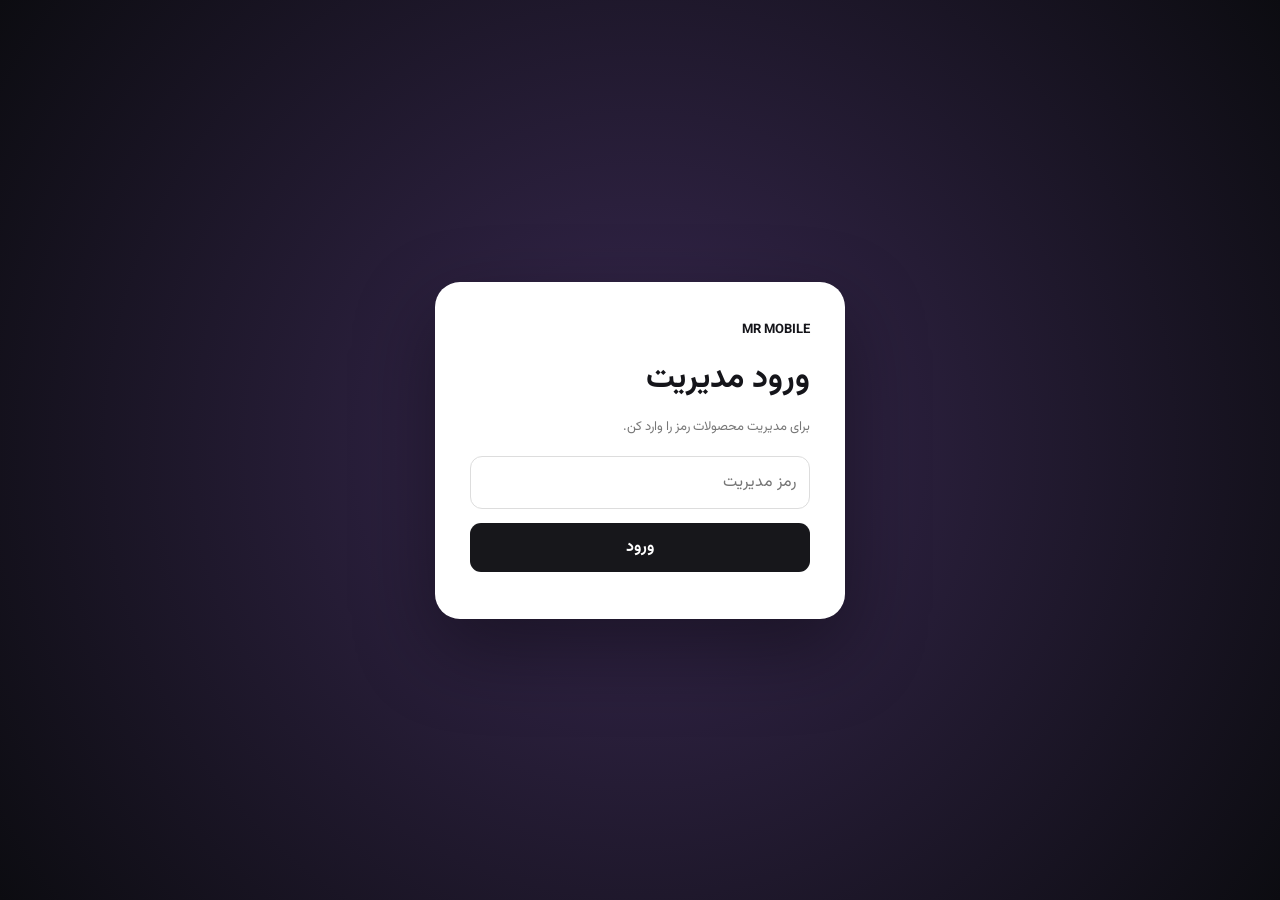
==== index.html @ 6b789064 "Add files via upload" ====
<!doctype html><html lang="fa" dir="rtl"><head><meta charset="utf-8"><meta name="viewport" content="width=device-width,initial-scale=1"><title>مدیریت | آقای موبایل</title><link rel="stylesheet" href="/admin.css"></head><body>
<div id="login" class="login"><div class="box"><b>MR MOBILE</b><h1>ورود مدیریت</h1><p>برای مدیریت محصولات رمز را وارد کن.</p><input id="pass" type="password" placeholder="رمز مدیریت"><button onclick="login()">ورود</button><div id="err"></div></div></div>
<div id="app" hidden><header><div><b>پنل آقای موبایل</b><small>مدیریت محصولات</small></div><button class="out" onclick="logout()">خروج</button></header><main><section class="form"><h2 id="formTitle">افزودن محصول</h2><input id="name" placeholder="نام محصول *"><input id="price" placeholder="قیمت * مثال: ۳۵,۰۰۰,۰۰۰ تومان"><select id="condition"><option>نو</option><option>کارکرده</option><option>استوک</option></select><textarea id="desc" placeholder="توضیحات"></textarea><label class="file">🖼️ انتخاب عکس <input id="file" type="file" accept="image/*" onchange="upload()"></label><div id="preview"></div><label class="check"><input id="available" type="checkbox" checked> محصول موجود است</label><div class="row"><button onclick="save()">ذخیره محصول</button><button class="muted" onclick="resetForm()">انصراف</button></div><p id="msg"></p></section><section><div class="listhead"><h2>محصولات</h2><button onclick="load()">بروزرسانی</button></div><div id="list" class="list"></div></section></main></div>
<script>
let editing=null,imageKey='';
const $=id=>document.getElementById(id);
async function api(url,opt={}){let r=await fetch(url,opt);let d=await r.json().catch(()=>({}));if(!r.ok)throw Error(d.error||'خطا');return d}
async function check(){const d=await api('/api/me');if(d.admin){$('login').hidden=true;$('app').hidden=false;load()}else $('login').hidden=false}
async function login(){try{await api('/api/login',{method:'POST',headers:{'content-type':'application/json'},body:JSON.stringify({password:$('pass').value})});check()}catch(e){$('err').textContent=e.message}}
async function logout(){await api('/api/logout',{method:'POST'});location.reload()}
async function upload(){const f=$('file').files[0];if(!f)return;const fd=new FormData();fd.append('file',f);try{const d=await api('/api/upload',{method:'POST',body:fd});imageKey=d.key;$('preview').innerHTML=`<img src="/media/${encodeURIComponent(imageKey)}">`}catch(e){$('msg').textContent=e.message}}
async function load(){const p=await api('/api/products?admin=1');$('list').innerHTML=p.map(x=>`<div class="item"><div>${x.image_key?`<img src="/media/${encodeURIComponent(x.image_key)}">`:`<div class="thumb">MR</div>`}</div><div class="info"><b>${esc(x.name)}</b><span>${esc(x.price)} • ${esc(x.condition)} • ${x.available?'موجود':'ناموجود'}</span><p>${esc(x.description)}</p></div><div class="actions"><button onclick='edit(${JSON.stringify(x)})'>ویرایش</button><button class="danger" onclick="del(${x.id})">حذف</button></div></div>`).join('')||'<div class="empty">محصولی وجود ندارد.</div>'}
async function save(){const body={name:$('name').value.trim(),price:$('price').value.trim(),condition:$('condition').value,description:$('desc').value.trim(),image_key:imageKey,available:$('available').checked};try{await api(editing?`/api/products/${editing}`:'/api/products',{method:editing?'PUT':'POST',headers:{'content-type':'application/json'},body:JSON.stringify(body)});$('msg').textContent='ذخیره شد ✓';resetForm();load()}catch(e){$('msg').textContent=e.message}}
function edit(x){editing=x.id;imageKey=x.image_key||'';$('formTitle').textContent='ویرایش محصول';$('name').value=x.name;$('price').value=x.price;$('condition').value=x.condition;$('desc').value=x.description;$('available').checked=!!x.available;$('preview').innerHTML=imageKey?`<img src="/media/${encodeURIComponent(imageKey)}">`:'';scrollTo(0,0)}
async function del(id){if(!confirm('این محصول حذف شود؟'))return;await api('/api/products/'+id,{method:'DELETE'});load()}
function resetForm(){editing=null;imageKey='';$('formTitle').textContent='افزودن محصول';['name','price','desc','file'].forEach(x=>$(x).value='');$('condition').value='نو';$('available').checked=true;$('preview').innerHTML=''}
function esc(s){return String(s??'').replace(/[&<>"']/g,m=>({'&':'&amp;','<':'&lt;','>':'&gt;','"':'&quot;',"'":'&#039;'}[m]))}
check();
</script></body></html>
---- admin.css ----
@import url('https://fonts.googleapis.com/css2?family=Vazirmatn:wght@400;600;700;800&display=swap');*{box-sizing:border-box}body{margin:0;background:#f3f3f5;color:#15151a;font-family:Vazirmatn,Arial}.login{min-height:100vh;display:grid;place-items:center;background:radial-gradient(circle,#382850,#0c0c11)}.box{width:min(410px,90%);background:#fff;padding:35px;border-radius:25px;box-shadow:0 30px 80px #0006}.box>b{font-size:13px}.box h1{margin:12px 0}.box p{color:#777;font-size:13px}.box input,.form input,.form select,.form textarea{width:100%;padding:13px;border:1px solid #ddd;border-radius:12px;font:inherit;margin:6px 0}.box button,.form button,.listhead button,.actions button{border:0;border-radius:11px;padding:12px 18px;background:#17171b;color:#fff;font:inherit;font-weight:700;cursor:pointer}.box button{width:100%;margin-top:8px}.box #err{color:#b00;margin-top:12px;font-size:13px}header{background:#101014;color:#fff;padding:18px 5%;display:flex;justify-content:space-between;align-items:center}header small{display:block;color:#999;font-size:11px}.out{background:#2b2b31;color:#fff;border:0;padding:9px 15px;border-radius:10px}main{width:min(1050px,92%);margin:30px auto;display:grid;grid-template-columns:350px 1fr;gap:25px}.form,.item{background:#fff;border:1px solid #e5e5e8;border-radius:20px;padding:20px}.form h2{margin-top:0}.form textarea{min-height:100px;resize:vertical}.file{display:block;border:1px dashed #bbb;padding:14px;border-radius:12px;margin:8px 0;cursor:pointer}.file input{display:none}.check{font-size:13px;display:block;margin:12px 0}.row{display:flex;gap:8px}.row button{flex:1}.muted{background:#777!important}.form img{width:100%;max-height:180px;object-fit:cover;border-radius:12px;margin:8px 0}.listhead{display:flex;justify-content:space-between;align-items:center}.listhead h2{margin-top:0}.item{display:grid;grid-template-columns:90px 1fr auto;gap:15px;align-items:center;margin-bottom:12px}.item img,.thumb{width:90px;height:90px;border-radius:14px;object-fit:cover}.thumb{display:grid;place-items:center;background:#222;color:#fff;font-weight:900}.info b{display:block}.info span{font-size:12px;color:#777}.info p{font-size:12px;color:#888}.actions{display:flex;gap:7px}.actions button{font-size:12px}.actions .danger{background:#a61f2a}.empty{background:#fff;border-radius:20px;padding:40px;text-align:center;color:#888}#msg{font-size:13px;color:#18753a}@media(max-width:800px){main{grid-template-columns:1fr}.item{grid-template-columns:70px 1fr}.item img,.thumb{width:70px;height:70px}.actions{grid-column:1/-1}.form{order:0}}
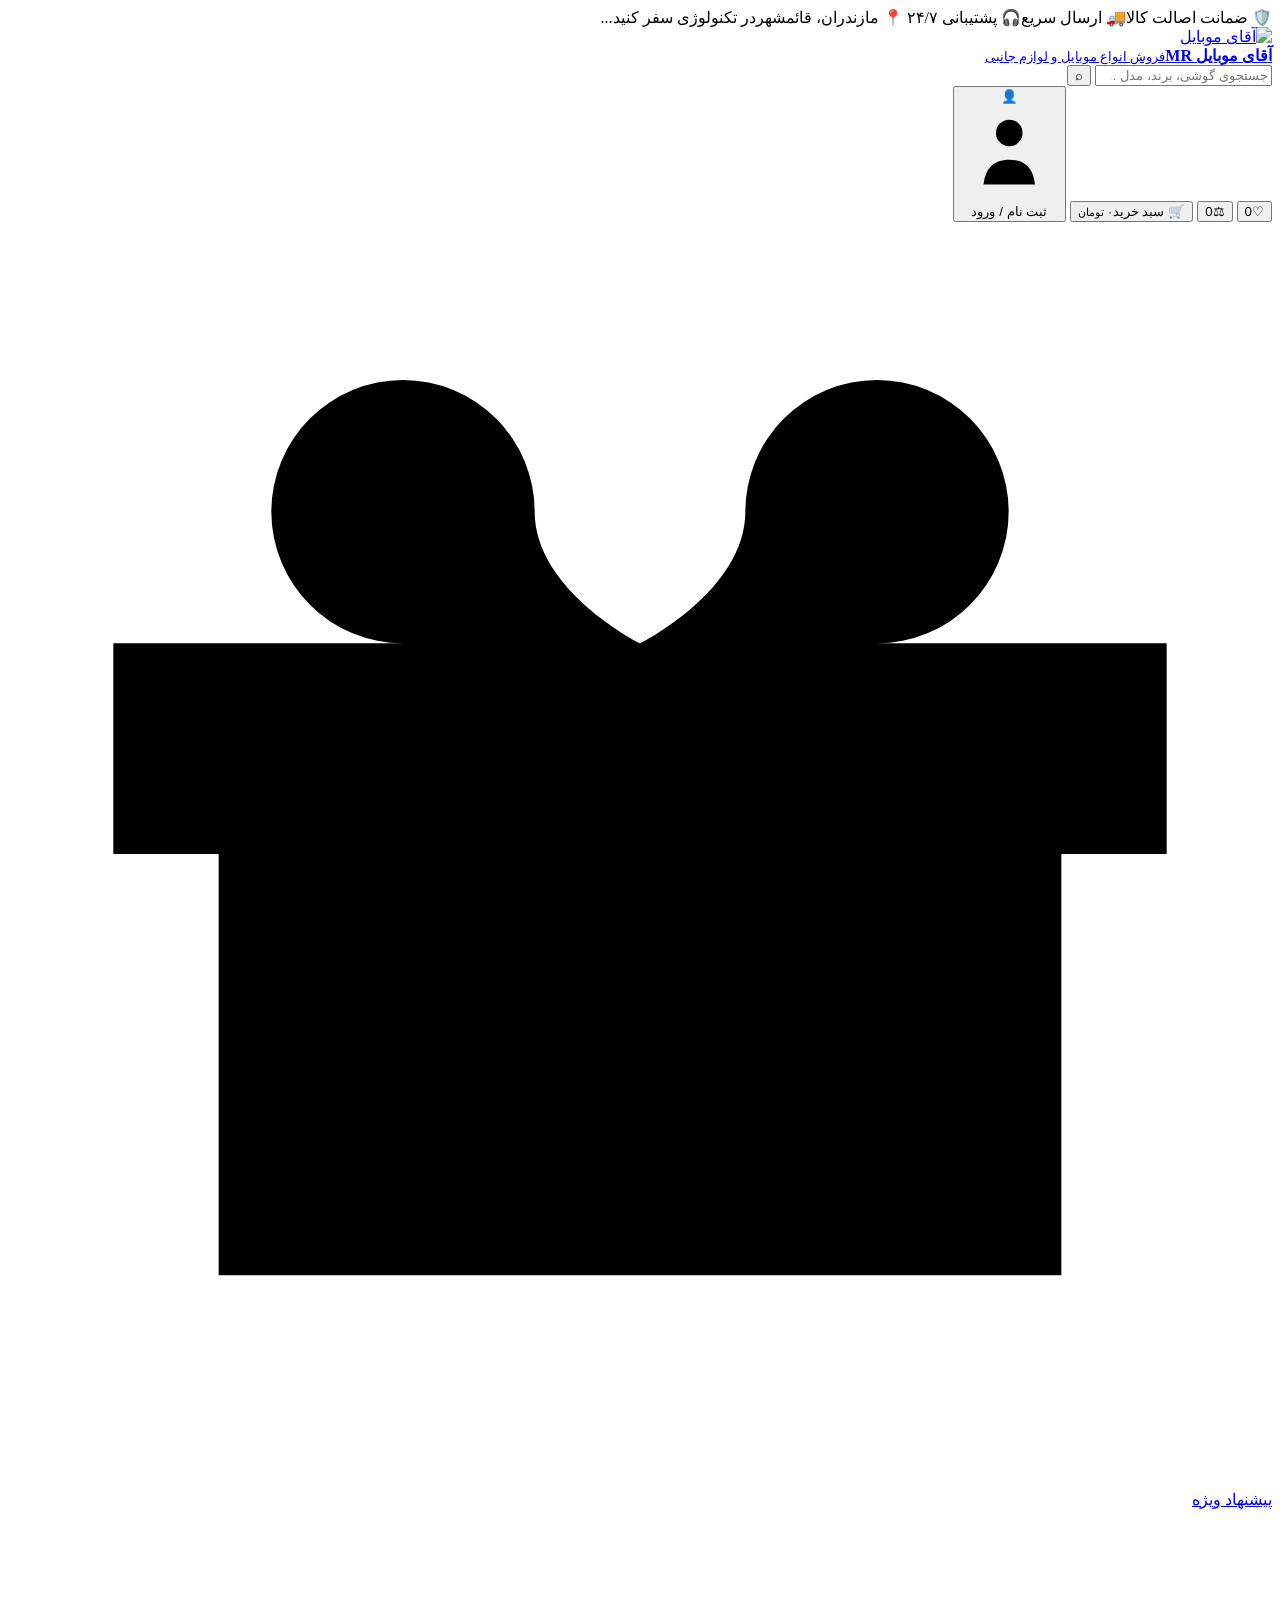
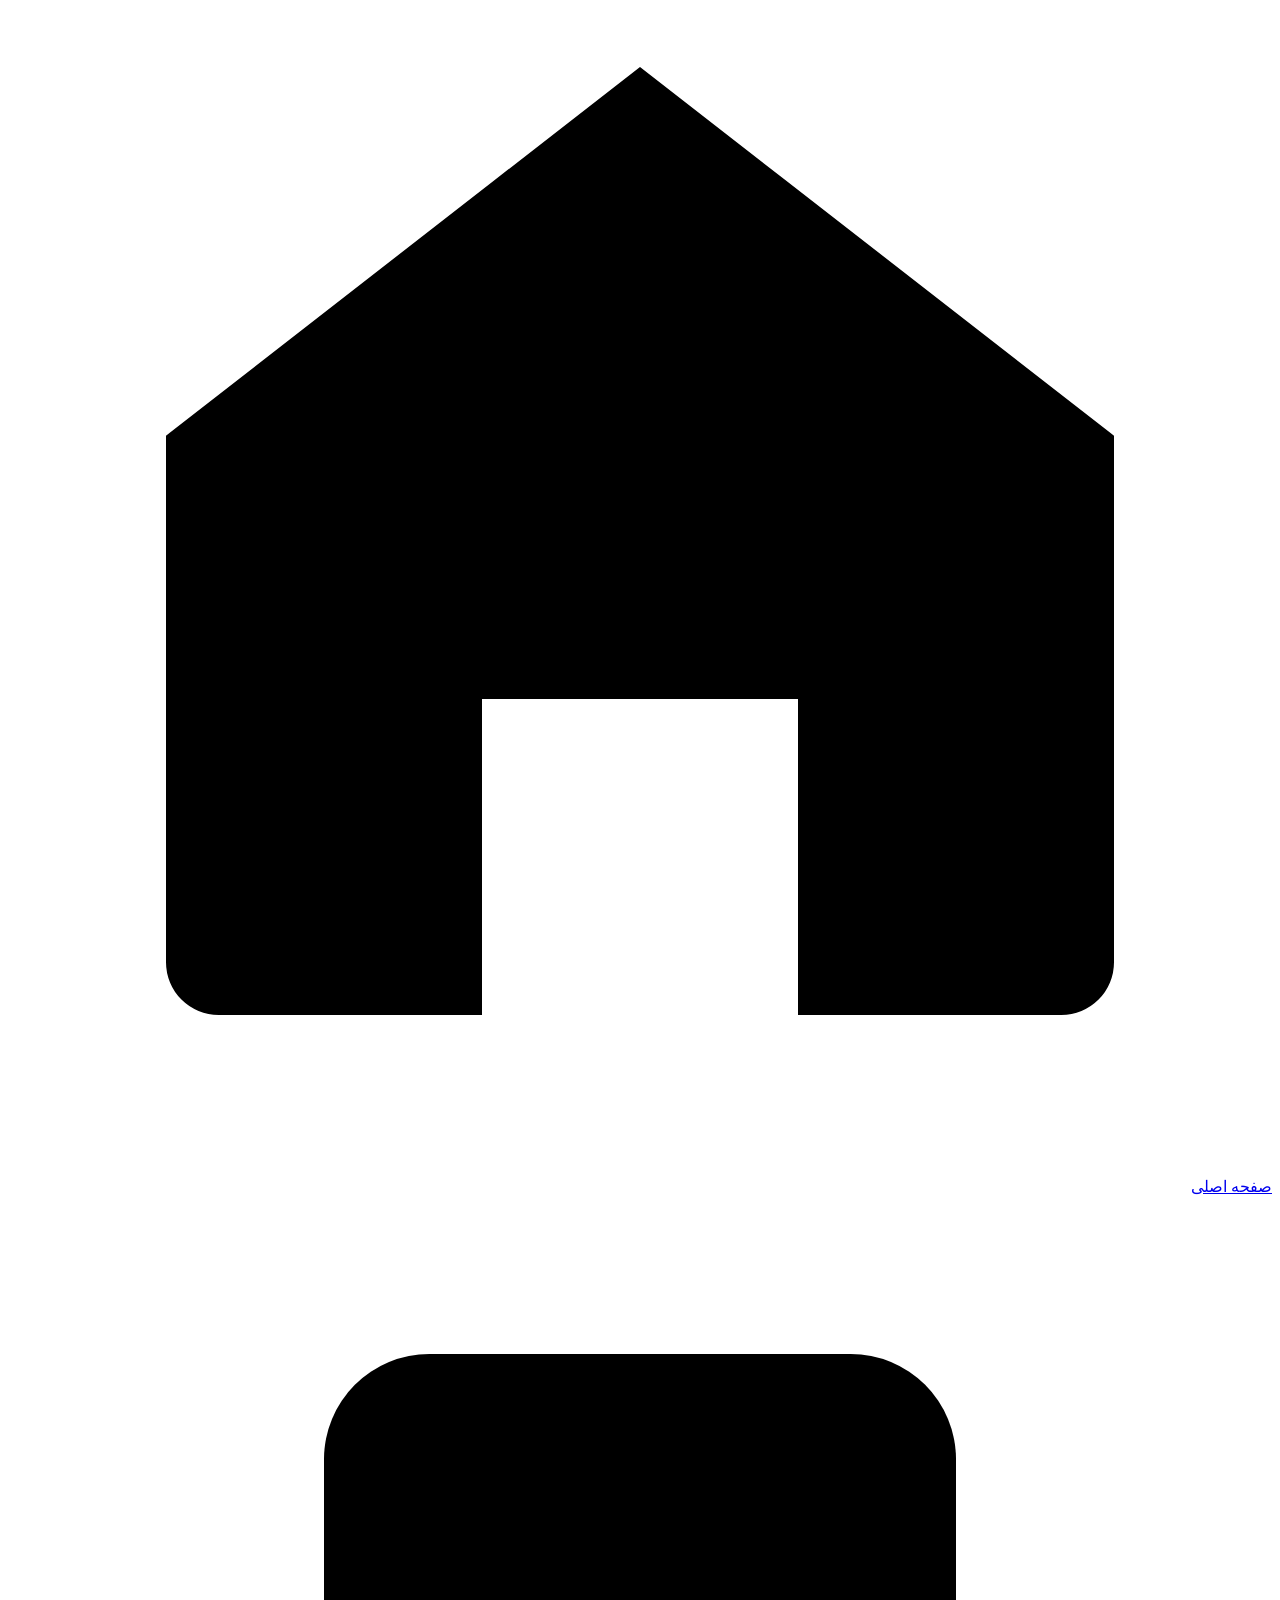
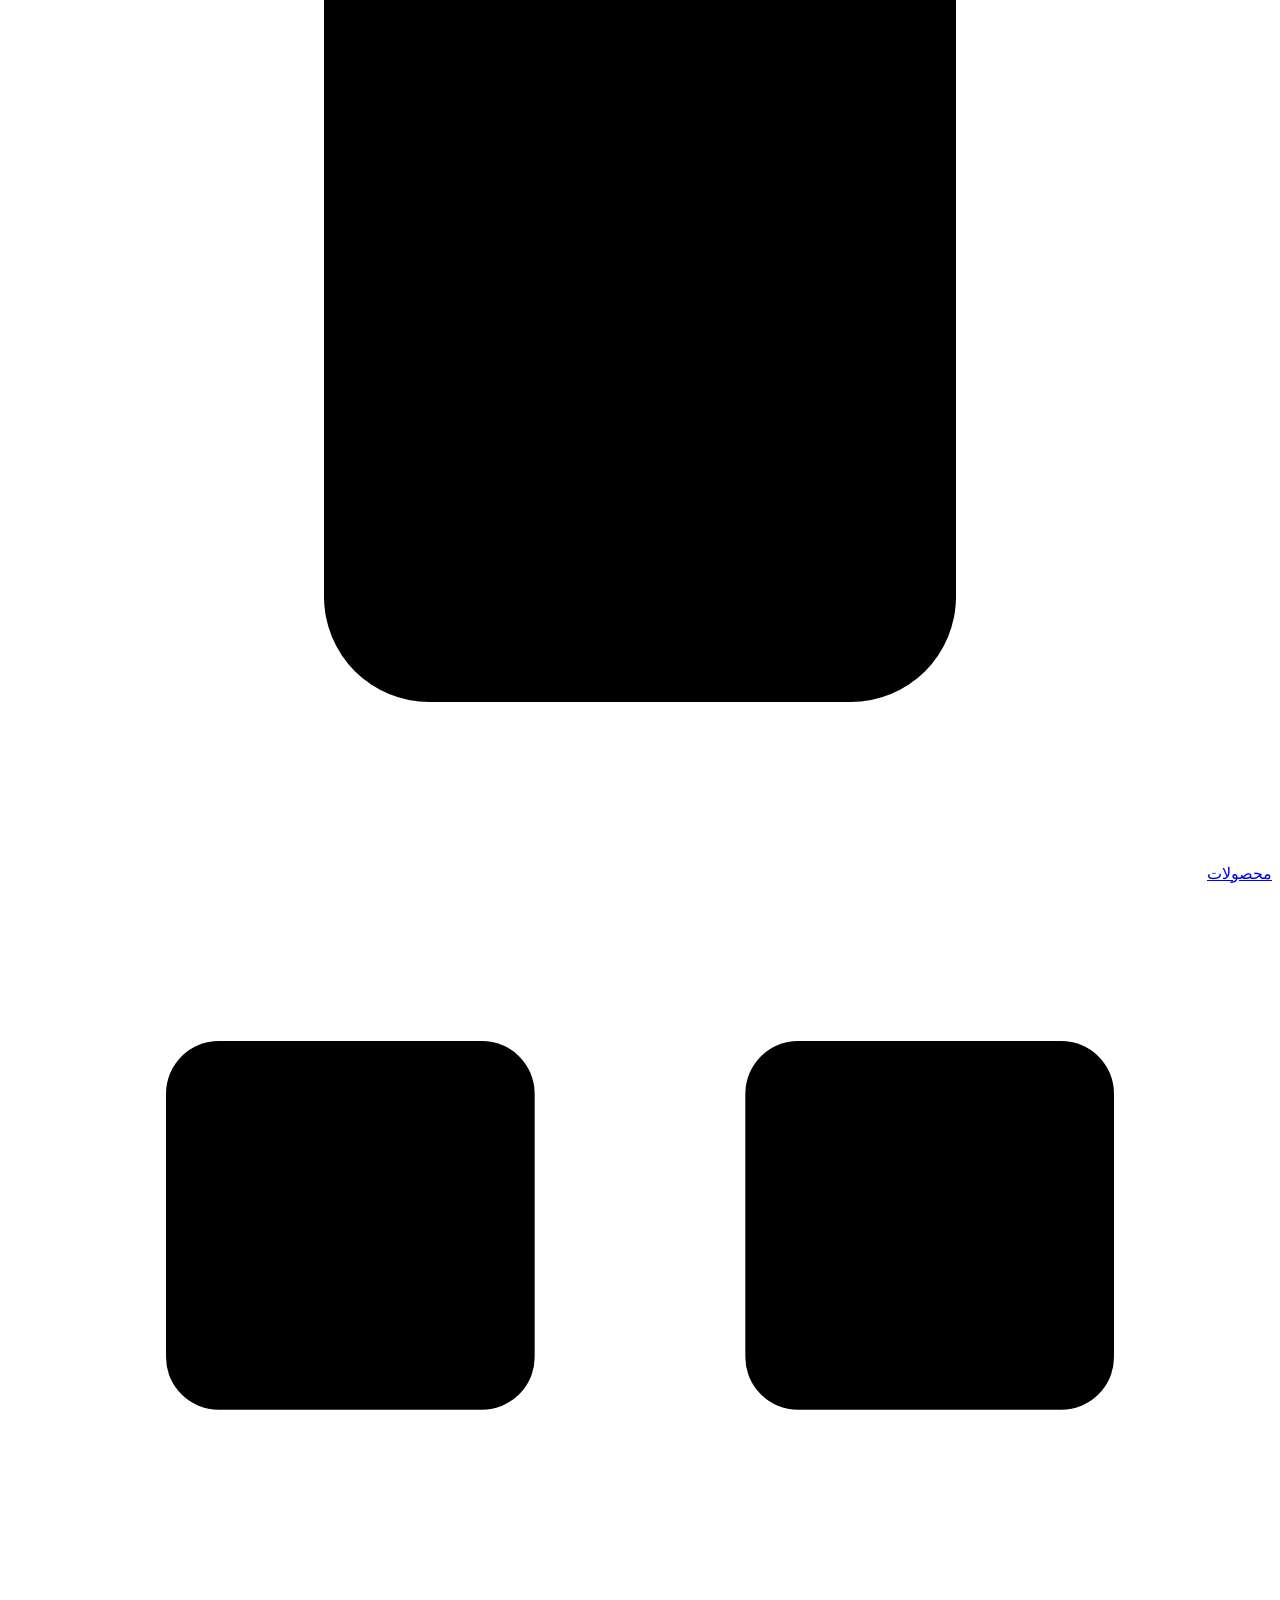
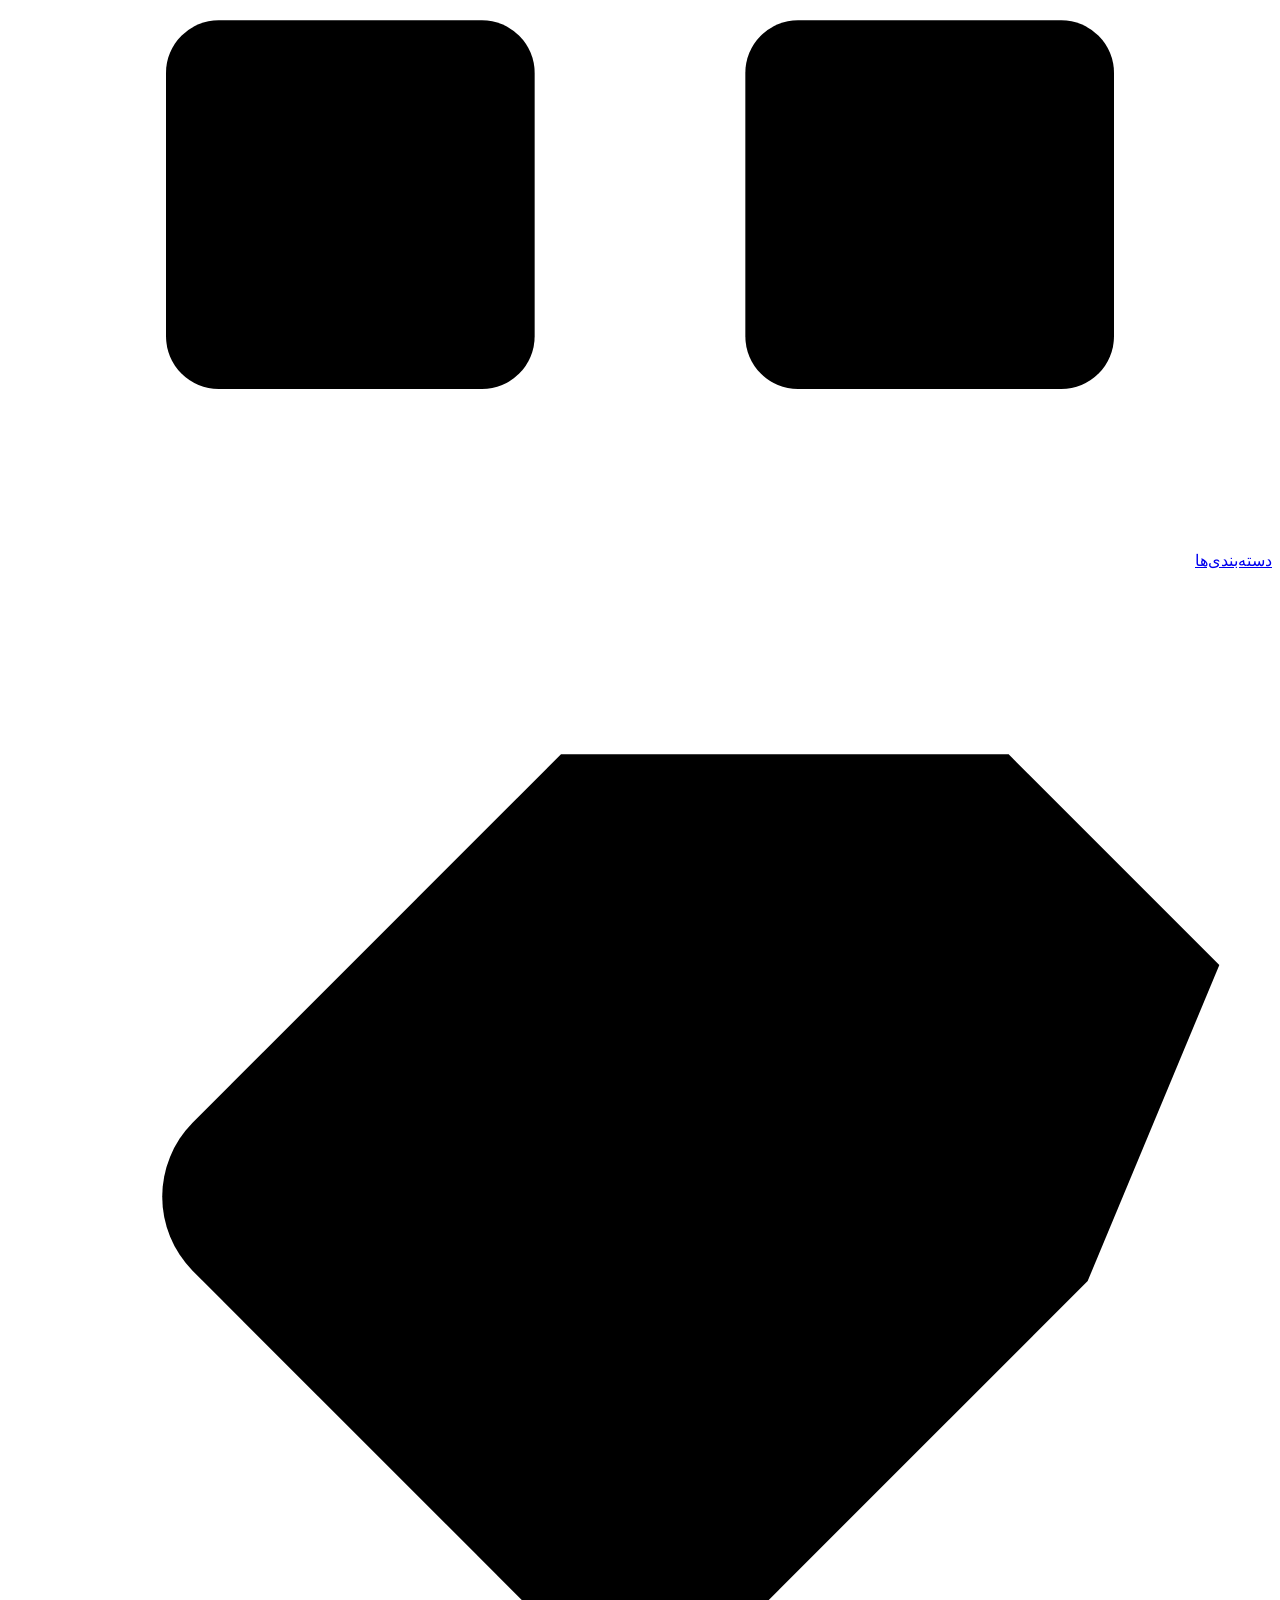
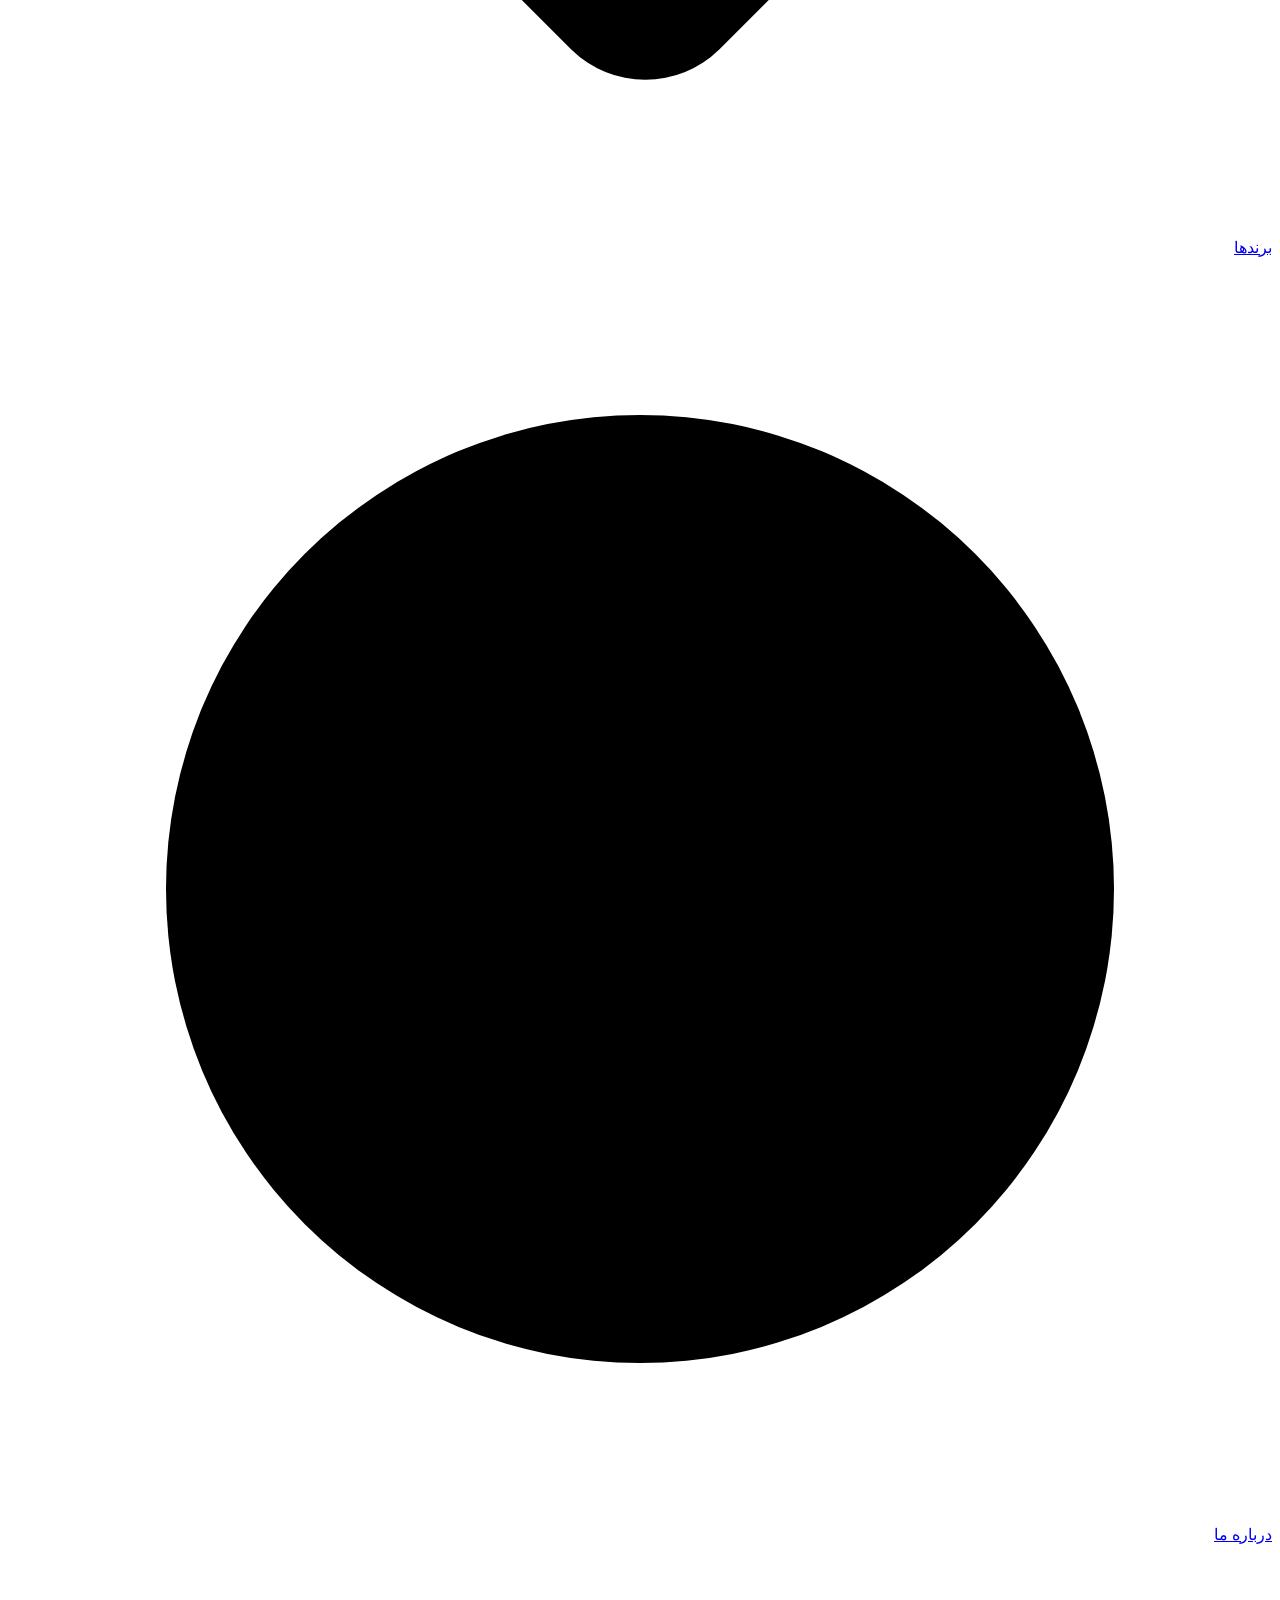
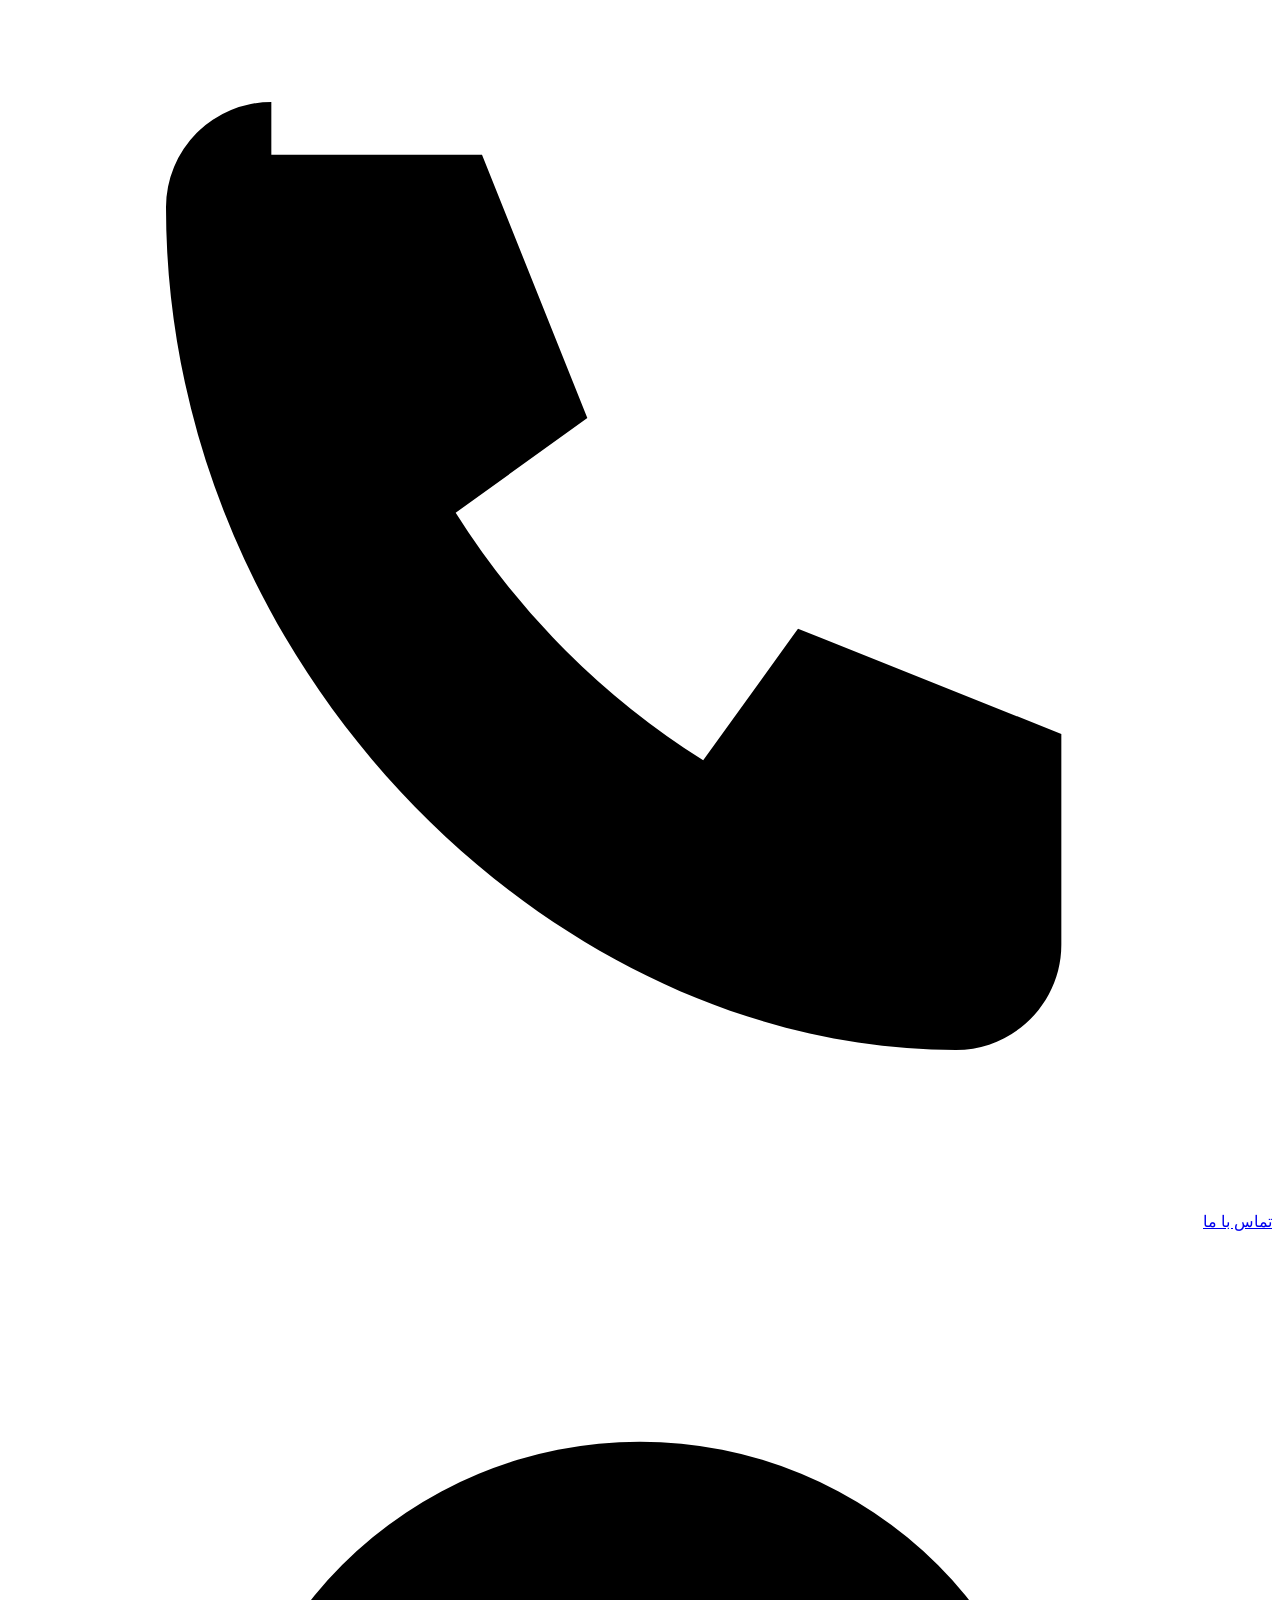
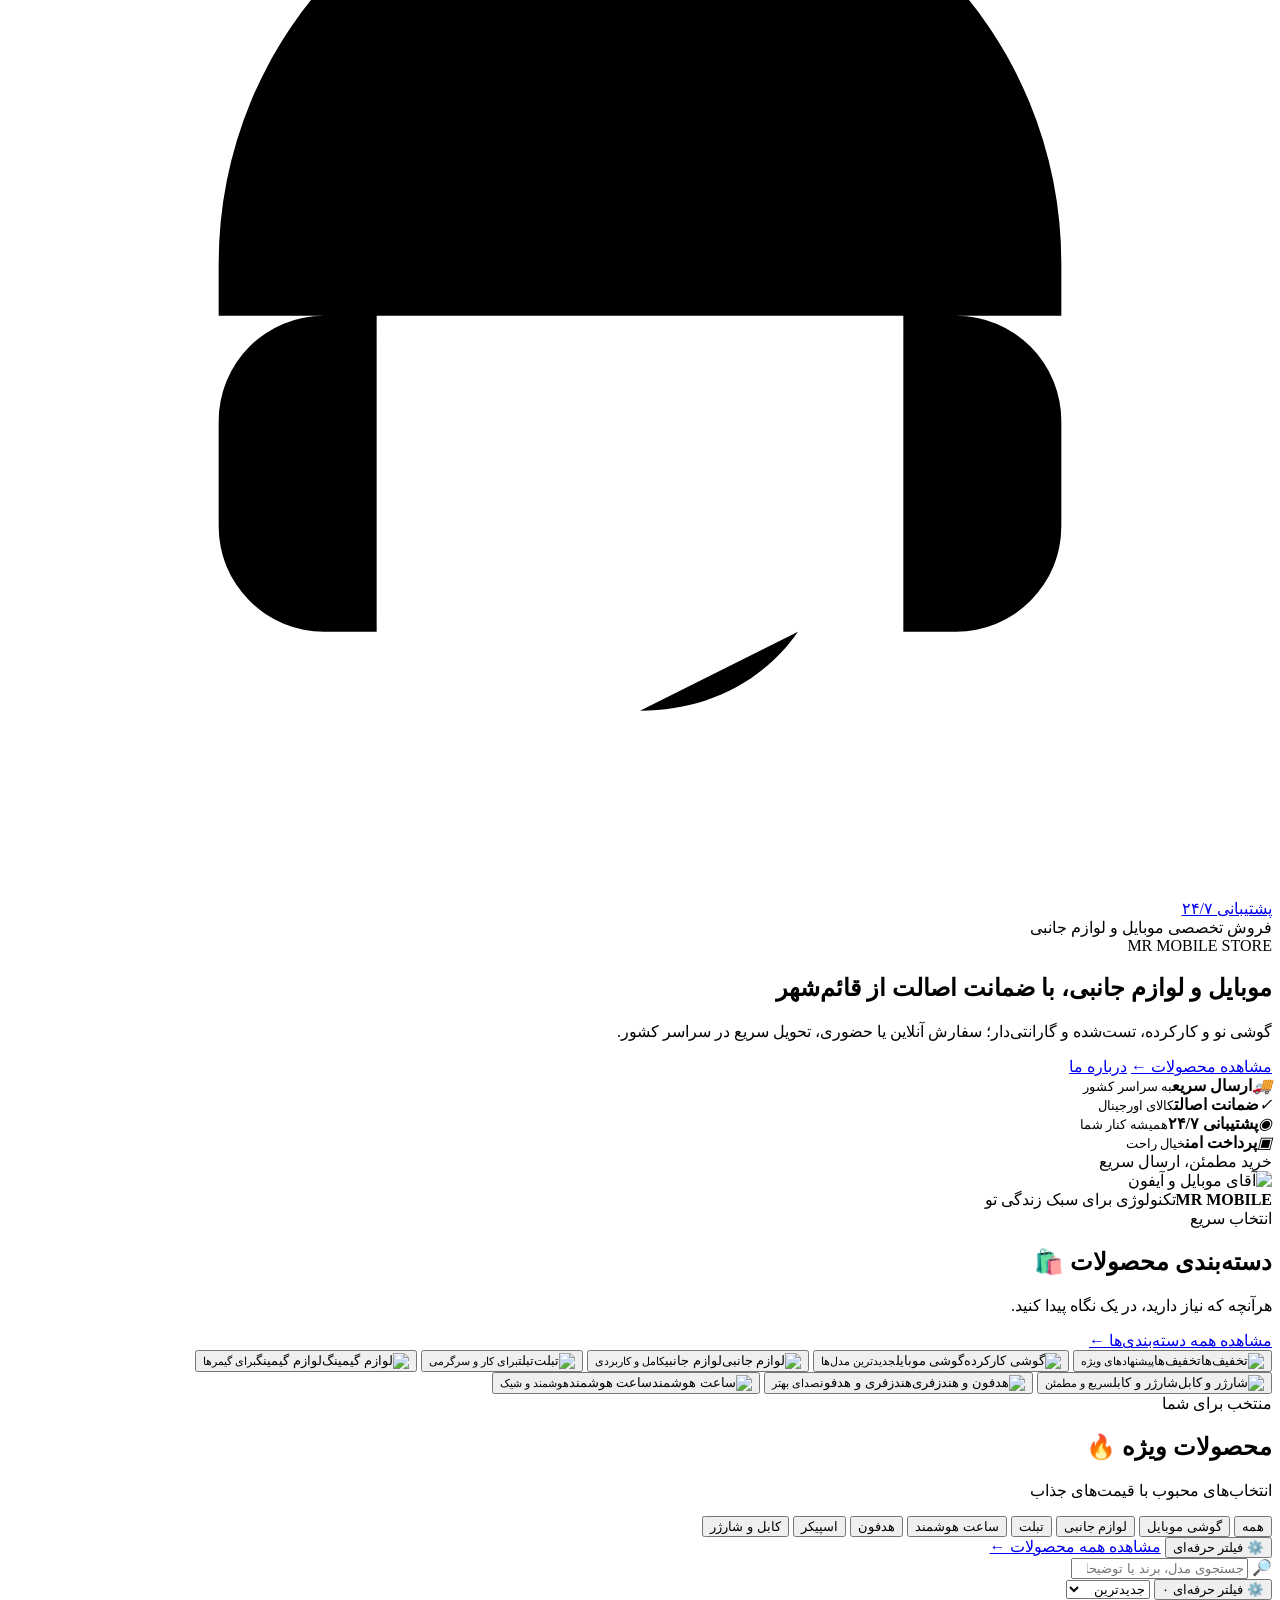
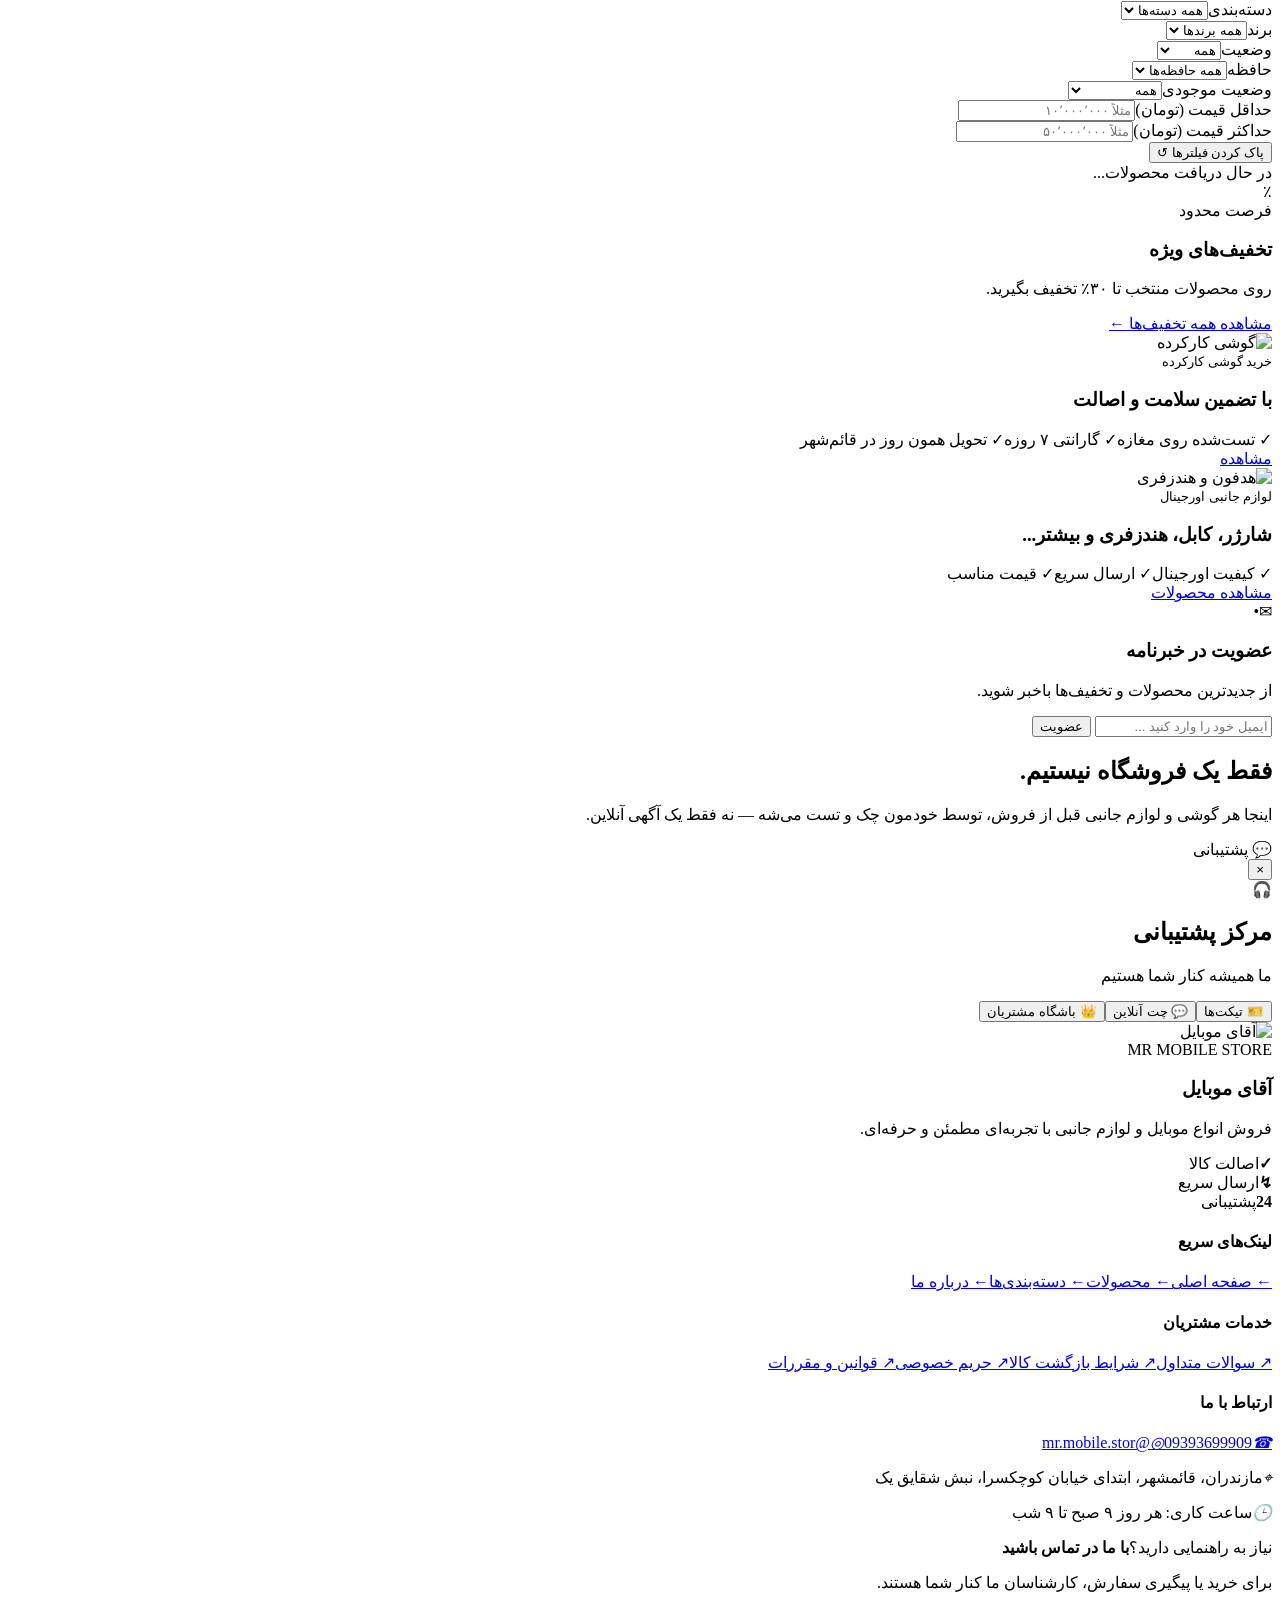
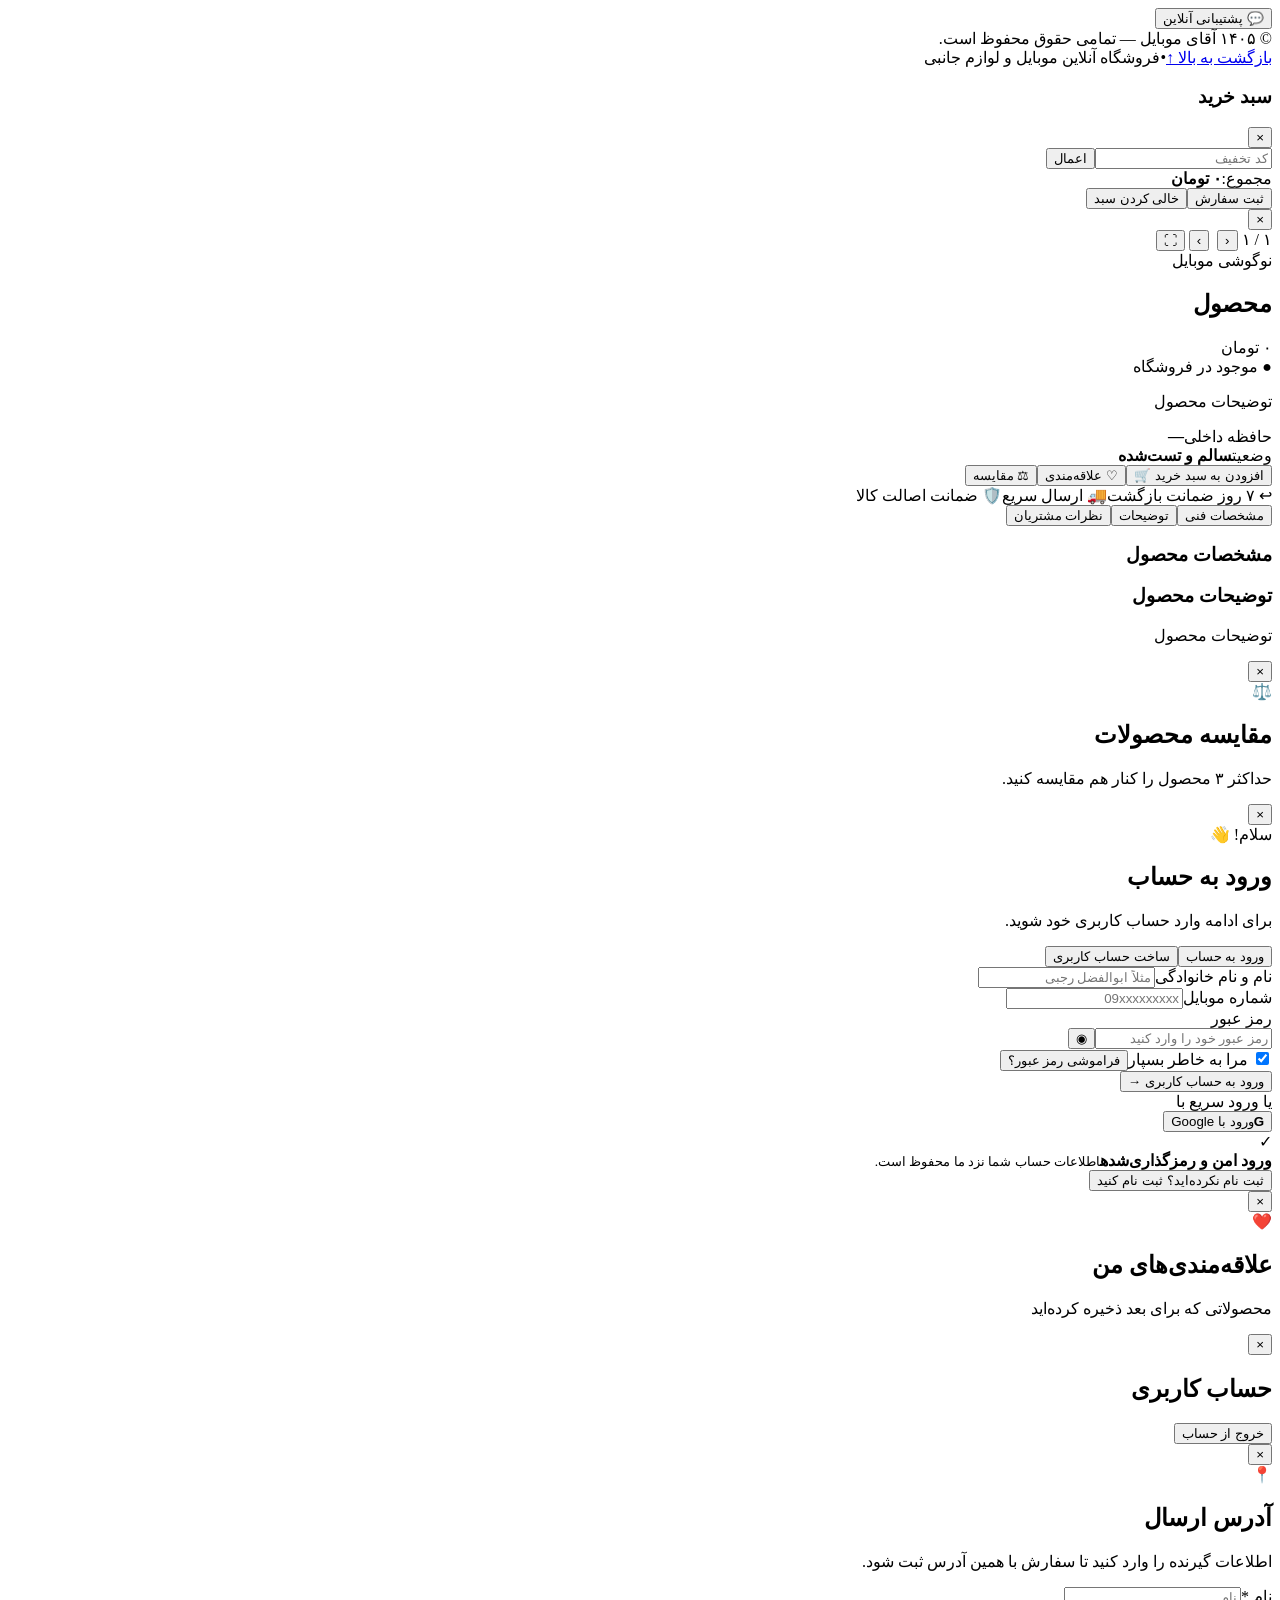
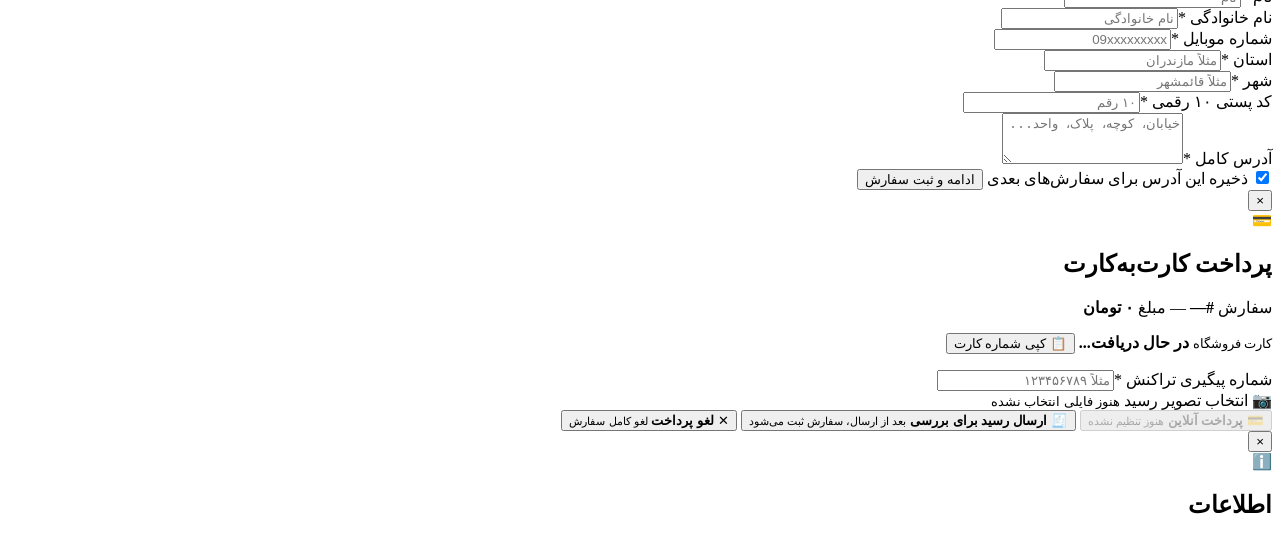
==== commit f9a8cf5b: "Add files via upload" ====
--- a/index.html
+++ b/index.html
@@ -1,19 +1,391 @@
-<!doctype html><html lang="fa" dir="rtl"><head><meta charset="utf-8"><meta name="viewport" content="width=device-width,initial-scale=1"><title>مدیریت | آقای موبایل</title><link rel="stylesheet" href="/admin.css"></head><body>
-<div id="login" class="login"><div class="box"><b>MR MOBILE</b><h1>ورود مدیریت</h1><p>برای مدیریت محصولات رمز را وارد کن.</p><input id="pass" type="password" placeholder="رمز مدیریت"><button onclick="login()">ورود</button><div id="err"></div></div></div>
-<div id="app" hidden><header><div><b>پنل آقای موبایل</b><small>مدیریت محصولات</small></div><button class="out" onclick="logout()">خروج</button></header><main><section class="form"><h2 id="formTitle">افزودن محصول</h2><input id="name" placeholder="نام محصول *"><input id="price" placeholder="قیمت * مثال: ۳۵,۰۰۰,۰۰۰ تومان"><select id="condition"><option>نو</option><option>کارکرده</option><option>استوک</option></select><textarea id="desc" placeholder="توضیحات"></textarea><label class="file">🖼️ انتخاب عکس <input id="file" type="file" accept="image/*" onchange="upload()"></label><div id="preview"></div><label class="check"><input id="available" type="checkbox" checked> محصول موجود است</label><div class="row"><button onclick="save()">ذخیره محصول</button><button class="muted" onclick="resetForm()">انصراف</button></div><p id="msg"></p></section><section><div class="listhead"><h2>محصولات</h2><button onclick="load()">بروزرسانی</button></div><div id="list" class="list"></div></section></main></div>
-<script>
-let editing=null,imageKey='';
-const $=id=>document.getElementById(id);
-async function api(url,opt={}){let r=await fetch(url,opt);let d=await r.json().catch(()=>({}));if(!r.ok)throw Error(d.error||'خطا');return d}
-async function check(){const d=await api('/api/me');if(d.admin){$('login').hidden=true;$('app').hidden=false;load()}else $('login').hidden=false}
-async function login(){try{await api('/api/login',{method:'POST',headers:{'content-type':'application/json'},body:JSON.stringify({password:$('pass').value})});check()}catch(e){$('err').textContent=e.message}}
-async function logout(){await api('/api/logout',{method:'POST'});location.reload()}
-async function upload(){const f=$('file').files[0];if(!f)return;const fd=new FormData();fd.append('file',f);try{const d=await api('/api/upload',{method:'POST',body:fd});imageKey=d.key;$('preview').innerHTML=`<img src="/media/${encodeURIComponent(imageKey)}">`}catch(e){$('msg').textContent=e.message}}
-async function load(){const p=await api('/api/products?admin=1');$('list').innerHTML=p.map(x=>`<div class="item"><div>${x.image_key?`<img src="/media/${encodeURIComponent(x.image_key)}">`:`<div class="thumb">MR</div>`}</div><div class="info"><b>${esc(x.name)}</b><span>${esc(x.price)} • ${esc(x.condition)} • ${x.available?'موجود':'ناموجود'}</span><p>${esc(x.description)}</p></div><div class="actions"><button onclick='edit(${JSON.stringify(x)})'>ویرایش</button><button class="danger" onclick="del(${x.id})">حذف</button></div></div>`).join('')||'<div class="empty">محصولی وجود ندارد.</div>'}
-async function save(){const body={name:$('name').value.trim(),price:$('price').value.trim(),condition:$('condition').value,description:$('desc').value.trim(),image_key:imageKey,available:$('available').checked};try{await api(editing?`/api/products/${editing}`:'/api/products',{method:editing?'PUT':'POST',headers:{'content-type':'application/json'},body:JSON.stringify(body)});$('msg').textContent='ذخیره شد ✓';resetForm();load()}catch(e){$('msg').textContent=e.message}}
-function edit(x){editing=x.id;imageKey=x.image_key||'';$('formTitle').textContent='ویرایش محصول';$('name').value=x.name;$('price').value=x.price;$('condition').value=x.condition;$('desc').value=x.description;$('available').checked=!!x.available;$('preview').innerHTML=imageKey?`<img src="/media/${encodeURIComponent(imageKey)}">`:'';scrollTo(0,0)}
-async function del(id){if(!confirm('این محصول حذف شود؟'))return;await api('/api/products/'+id,{method:'DELETE'});load()}
-function resetForm(){editing=null;imageKey='';$('formTitle').textContent='افزودن محصول';['name','price','desc','file'].forEach(x=>$(x).value='');$('condition').value='نو';$('available').checked=true;$('preview').innerHTML=''}
-function esc(s){return String(s??'').replace(/[&<>"']/g,m=>({'&':'&amp;','<':'&lt;','>':'&gt;','"':'&quot;',"'":'&#039;'}[m]))}
-check();
-</script></body></html>+<!doctype html>
+<html lang="fa" dir="rtl">
+<head>
+  <meta charset="utf-8">
+  <meta name="viewport" content="width=device-width,initial-scale=1">
+  <meta name="theme-color" content="#0a0d0e">
+  <title>آقای موبایل | فروشگاه موبایل و لوازم جانبی</title>
+  <link rel="manifest" href="/manifest.webmanifest"><link rel="icon" type="image/png" href="/assets/mr-mobile-logo.png">
+  <link rel="apple-touch-icon" href="/assets/mr-mobile-logo.png">
+  <link rel="stylesheet" href="/style.css?v=43">
+</head>
+<body>
+
+<header class="site-header">
+  <div class="header-topline">
+    <div class="container header-topline-inner">
+      <span>🛡️ ضمانت اصالت کالا</span><i></i><span>🚚 ارسال سریع</span><i></i><span>🎧 پشتیبانی ۲۴/۷</span>
+      <span class="topline-spacer"></span><span>📍 مازندران، قائمشهر</span><span>در تکنولوژی سفر کنید...</span>
+    </div>
+  </div>
+  <div class="main-header container">
+    <a class="brand" href="/">
+      <img src="/assets/mr-mobile-logo.png" alt="آقای موبایل">
+      <div><strong>آقای موبایل <b>MR</b></strong><small>فروش انواع موبایل و لوازم جانبی</small></div>
+    </a>
+
+    <div class="search-wrap">
+      <input id="searchInput" type="search" placeholder="جستجوی گوشی، برند، مدل ...">
+      <button onclick="applyFilters()">⌕</button>
+    </div>
+
+    <div class="header-actions">
+      <button class="icon-btn favorite-header" onclick="openFavorites()" title="علاقه‌مندی‌ها">♡<span id="favoriteCount">0</span></button>
+      <button class="icon-btn compare-header" onclick="openCompare()" title="مقایسه محصولات">⚖<span id="compareCount">0</span></button>
+      <button class="cart-btn" onclick="toggleCart()">🛒 <span>سبد خرید</span><small id="cartTotal">۰ تومان</small></button>
+      <button class="user-btn" onclick="openAccount()"><span class="user-icon" aria-hidden="true">👤</span><span class="user-icon-mobile" aria-hidden="true"><svg viewBox="0 0 24 24" focusable="false"><circle cx="12" cy="7.2" r="3.3"></circle><path d="M5.6 20c.45-4.05 2.55-6.15 6.4-6.15s5.95 2.1 6.4 6.15H5.6Z"></path></svg></span> <span id="userLabel">ثبت نام / ورود</span></button>
+    </div>
+  </div>
+
+  <nav class="nav-bar" id="mainNav">
+    <div class="container nav-inner">
+      <a class="nav-special nav-scroll" href="#specialOffers"><span class="nav-icon" aria-hidden="true"><svg viewBox="0 0 24 24"><path d="M20 12v8H4v-8M2 8h20v4H2zM12 8v12M12 8H7.5A2.5 2.5 0 1 1 10 5.5C10 7 12 8 12 8Zm0 0h4.5A2.5 2.5 0 1 0 14 5.5C14 7 12 8 12 8Z"/></svg></span><span>پیشنهاد ویژه</span></a>
+      <a class="active nav-scroll" href="#home"><span class="nav-icon" aria-hidden="true"><svg viewBox="0 0 24 24"><path d="m3 10 9-7 9 7v10a1 1 0 0 1-1 1h-5v-6H9v6H4a1 1 0 0 1-1-1z"/></svg></span><span>صفحه اصلی</span></a>
+      <a class="nav-scroll" href="#products"><span class="nav-icon" aria-hidden="true"><svg viewBox="0 0 24 24"><rect x="6" y="3" width="12" height="18" rx="2"/><path d="M10 5h4M10 18h4"/></svg></span><span>محصولات</span></a>
+      <a class="nav-scroll" href="#categories"><span class="nav-icon" aria-hidden="true"><svg viewBox="0 0 24 24"><rect x="3" y="3" width="7" height="7" rx="1"/><rect x="14" y="3" width="7" height="7" rx="1"/><rect x="3" y="14" width="7" height="7" rx="1"/><rect x="14" y="14" width="7" height="7" rx="1"/></svg></span><span>دسته‌بندی‌ها</span></a>
+      <a class="nav-scroll" href="#brands"><span class="nav-icon" aria-hidden="true"><svg viewBox="0 0 24 24"><path d="M20.5 13.5 13.5 20.5a2 2 0 0 1-2.8 0l-7.2-7.2a2 2 0 0 1 0-2.8l7-7h8.5l4 4z"/><circle cx="15.5" cy="8.5" r="1.4"/></svg></span><span>برندها</span></a>
+      <a class="nav-scroll" href="#about"><span class="nav-icon" aria-hidden="true"><svg viewBox="0 0 24 24"><circle cx="12" cy="12" r="9"/><path d="M12 10v6M12 7.2h.01"/></svg></span><span>درباره ما</span></a>
+      <a class="nav-scroll" href="#contact"><span class="nav-icon" aria-hidden="true"><svg viewBox="0 0 24 24"><path d="M5 4h4l2 5-2.5 1.8a15 15 0 0 0 4.7 4.7L15 13l5 2v4c0 1.1-.9 2-2 2C10.3 21 3 13.7 3 5a2 2 0 0 1 2-2Z"/></svg></span><span>تماس با ما</span></a>
+      <a class="nav-support nav-scroll" href="#contact"><span class="nav-icon" aria-hidden="true"><svg viewBox="0 0 24 24"><path d="M4 13v-1a8 8 0 0 1 16 0v1M4 13v4a2 2 0 0 0 2 2h1v-6H6a2 2 0 0 0-2 2Zm16 0v4a2 2 0 0 1-2 2h-1v-6h1a2 2 0 0 1 2 2ZM15 19c-.7 1-1.8 1.5-3 1.5"/></svg></span><span>پشتیبانی ۲۴/۷</span></a>
+    </div>
+  </nav>
+</header>
+
+<main id="home">
+  <section class="hero hero-premium container">
+    <div class="hero-copy">
+      <div class="hero-kicker"><span></span> فروش تخصصی موبایل و لوازم جانبی</div>
+      <div class="store-name">MR MOBILE STORE</div>
+      <h1 id="heroTitle">موبایل و لوازم جانبی، با ضمانت اصالت از قائم‌شهر</h1>
+      <p id="heroSubtitle">گوشی نو و کارکرده، تست‌شده و گارانتی‌دار؛ سفارش آنلاین یا حضوری، تحویل سریع در سراسر کشور.</p>
+      <div class="hero-buttons">
+        <a id="heroButton" class="btn primary hero-main-btn" href="#products">مشاهده محصولات <b>←</b></a>
+        <a href="#about" class="btn ghost hero-secondary-btn">درباره ما</a>
+      </div>
+      <div class="hero-benefits">
+        <div><i>🚚</i><strong>ارسال سریع</strong><small>به سراسر کشور</small></div>
+        <div><i>✓</i><strong>ضمانت اصالت</strong><small>کالای اورجینال</small></div>
+        <div><i>◉</i><strong>پشتیبانی ۲۴/۷</strong><small>همیشه کنار شما</small></div>
+        <div><i>▣</i><strong>پرداخت امن</strong><small>خیال راحت</small></div>
+      </div>
+    </div>
+    <div class="hero-visual">
+      <div class="hero-glow"></div>
+      <div class="hero-iphone-stage">
+        <div class="hero-floating-card hero-floating-top"><span class="pulse-dot"></span> خرید مطمئن، ارسال سریع</div>
+        <img src="/assets/hero-iphone-mascot.png" alt="آقای موبایل و آیفون">
+        <div class="hero-floating-card hero-floating-bottom"><b>MR MOBILE</b><span>تکنولوژی برای سبک زندگی تو</span></div>
+      </div>
+    </div>
+  </section>
+
+  <section id="specialOffers" class="special-offers container" hidden>
+    <div class="section-head offers-head">
+      <div><h2>پیشنهادهای ویژه <span class="offers-bolt">⚡</span></h2><p class="offers-subtitle">تخفیف‌های زمان‌دار آقای موبایل</p></div>
+      <a class="offers-all" href="#products">مشاهده همه محصولات <span>←</span></a>
+    </div>
+    <div class="offers-carousel">
+      <button class="offers-nav offers-prev" type="button" aria-label="قبلی" onclick="moveSpecialOffers(-1)">‹</button>
+      <div id="specialOffersGrid" class="special-offers-grid"></div>
+      <button class="offers-nav offers-next" type="button" aria-label="بعدی" onclick="moveSpecialOffers(1)">›</button>
+    </div>
+    <div id="specialOffersDots" class="offers-dots" aria-label="صفحات پیشنهادهای ویژه"></div>
+  </section>
+
+  <section id="categories" class="section container categories-section">
+    <div class="section-head categories-head">
+      <div><span class="section-kicker">انتخاب سریع</span><h2>دسته‌بندی محصولات 🛍️</h2><p>هرآنچه که نیاز دارید، در یک نگاه پیدا کنید.</p></div>
+      <a class="section-link" href="#products">مشاهده همه دسته‌بندی‌ها ←</a>
+    </div>
+    <div class="categories">
+      <button class="category-card" onclick="setCategory('همه')"><span class="category-art"><img src="/assets/categories/discount-real-aligned.webp" alt="تخفیف‌ها"></span><span>تخفیف‌ها</span><small>پیشنهادهای ویژه</small></button>
+      <button class="category-card" onclick="setCategory('موبایل')"><span class="category-art"><img src="/assets/categories/mobile-real-aligned.webp" alt="گوشی کارکرده"></span><span>گوشی موبایل</span><small>جدیدترین مدل‌ها</small></button>
+      <button class="category-card" onclick="setCategory('لوازم جانبی')"><span class="category-art"><img src="/assets/categories/earbuds-real-aligned.webp" alt="لوازم جانبی"></span><span>لوازم جانبی</span><small>کامل و کاربردی</small></button>
+      <button class="category-card" onclick="setCategory('تبلت')"><span class="category-art"><img src="/assets/categories/tablet-real-aligned.webp" alt="تبلت"></span><span>تبلت</span><small>برای کار و سرگرمی</small></button>
+      <button class="category-card" onclick="setCategory('لوازم گیمینگ')"><span class="category-art"><img src="/assets/categories/gaming-real-aligned.webp" alt="لوازم گیمینگ"></span><span>لوازم گیمینگ</span><small>برای گیمرها</small></button>
+      <button class="category-card" onclick="setCategory('کابل و شارژر')"><span class="category-art"><img src="/assets/categories/charger-real-aligned.webp" alt="شارژر و کابل"></span><span>شارژر و کابل</span><small>سریع و مطمئن</small></button>
+      <button class="category-card" onclick="setCategory('هدفون')"><span class="category-art"><img src="/assets/categories/headphones-real-aligned.webp" alt="هدفون و هندزفری"></span><span>هندزفری و هدفون</span><small>صدای بهتر</small></button>
+      <button class="category-card" onclick="setCategory('ساعت هوشمند')"><span class="category-art"><img src="/assets/categories/watch-real-aligned.webp" alt="ساعت هوشمند"></span><span>ساعت هوشمند</span><small>هوشمند و شیک</small></button>
+    </div>
+  </section>
+
+  <section id="products" class="section container">
+    <div class="section-head products-head">
+      <div><span class="section-kicker">منتخب برای شما</span><h2>محصولات ویژه 🔥</h2><p class="products-head-subtitle">انتخاب‌های محبوب با قیمت‌های جذاب</p></div>
+      <div class="products-head-actions">
+        <div class="filters">
+          <button class="filter active" data-cat="همه" onclick="setCategory('همه')">همه</button>
+          <button class="filter" data-cat="موبایل" onclick="setCategory('موبایل')">گوشی موبایل</button>
+          <button class="filter" data-cat="لوازم جانبی" onclick="setCategory('لوازم جانبی')">لوازم جانبی</button>
+          <button class="filter" data-cat="تبلت" onclick="setCategory('تبلت')">تبلت</button>
+          <button class="filter" data-cat="ساعت هوشمند" onclick="setCategory('ساعت هوشمند')">ساعت هوشمند</button>
+          <button class="filter" data-cat="هدفون" onclick="setCategory('هدفون')">هدفون</button>
+          <button class="filter" data-cat="اسپیکر" onclick="setCategory('اسپیکر')">اسپیکر</button>
+          <button class="filter" data-cat="کابل و شارژر" onclick="setCategory('کابل و شارژر')">کابل و شارژر</button>
+        </div>
+        <button class="compact-filter-btn" type="button" onclick="toggleAdvancedFilters()">⚙️ فیلتر حرفه‌ای</button>
+        <a class="section-link products-all-link" href="#products">مشاهده همه محصولات ←</a>
+      </div>
+    </div>
+    <div class="advanced-filter-bar v108-filterbar">
+      <div class="filter-search">🔎 <input id="productSearch" type="search" placeholder="جستجوی مدل، برند یا توضیحات..." oninput="syncProductSearch(this.value)"></div>
+      <button class="advanced-filter-toggle" type="button" onclick="toggleAdvancedFilters()">⚙️ فیلتر حرفه‌ای <span id="filterCount">۰</span></button>
+      <select id="sortProducts" class="sort-select" onchange="setSort(this.value)">
+        <option value="newest">جدیدترین</option>
+        <option value="priceAsc">ارزان‌ترین</option>
+        <option value="priceDesc">گران‌ترین</option>
+        <option value="name">نام محصول</option>
+      </select>
+    </div>
+    <div id="advancedFilters" class="advanced-filters hidden">
+      <div class="filter-field"><label>دسته‌بندی</label><select id="filterCategory" onchange="setAdvancedFilter('category',this.value)"><option value="همه">همه دسته‌ها</option></select></div>
+      <div class="filter-field"><label>برند</label><select id="filterBrand" onchange="setAdvancedFilter('brand',this.value)"><option value="همه">همه برندها</option></select></div>
+      <div class="filter-field"><label>وضعیت</label><select id="filterCondition" onchange="setAdvancedFilter('condition',this.value)"><option value="همه">همه</option><option value="نو">نو</option><option value="کارکرده">کارکرده</option></select></div>
+      <div class="filter-field"><label>حافظه</label><select id="filterStorage" onchange="setAdvancedFilter('storage',this.value)"><option value="همه">همه حافظه‌ها</option></select></div>
+      <div class="filter-field"><label>وضعیت موجودی</label><select id="filterAvailability" onchange="setAdvancedFilter('availability',this.value)"><option value="همه">همه</option><option value="available">فقط موجود</option><option value="unavailable">فقط ناموجود</option></select></div>
+      <div class="filter-field"><label>حداقل قیمت (تومان)</label><input id="filterMinPrice" inputmode="numeric" placeholder="مثلاً ۱۰٬۰۰۰٬۰۰۰" oninput="setAdvancedFilter('minPrice',this.value)"></div>
+      <div class="filter-field"><label>حداکثر قیمت (تومان)</label><input id="filterMaxPrice" inputmode="numeric" placeholder="مثلاً ۵۰٬۰۰۰٬۰۰۰" oninput="setAdvancedFilter('maxPrice',this.value)"></div>
+      <button class="clear-filters" type="button" onclick="clearAdvancedFilters()">پاک کردن فیلترها ↺</button>
+    </div>
+    <div id="productsResult" class="products-result"></div>
+    <div class="featured-products-layout">
+      <div id="productsGrid" class="products-grid"><div class="loading">در حال دریافت محصولات...</div></div>
+      <div id="productsSliderControls" class="products-slider-controls" hidden></div>
+      <aside class="featured-promo-card">
+        <div class="promo-orb">٪</div>
+        <span>فرصت محدود</span>
+        <h3>تخفیف‌های ویژه</h3>
+        <p>روی محصولات منتخب تا ۳۰٪ تخفیف بگیرید.</p>
+        <a href="#products" onclick="setCategory('همه')">مشاهده همه تخفیف‌ها <b>←</b></a>
+      </aside>
+    </div>
+  </section>
+
+  <section id="brands" class="premium-lower container">
+    <div class="premium-promo promo-used">
+      <div class="premium-promo-art"><span class="art-glow"></span><img src="/assets/categories/mobile-real-aligned.webp" alt="گوشی کارکرده"></div>
+      <div class="premium-promo-copy">
+        <small>خرید گوشی کارکرده</small>
+        <h3>با تضمین سلامت و اصالت</h3>
+        <div class="premium-promo-features"><span>✓ تست‌شده روی مغازه</span><span>✓ گارانتی ۷ روزه</span><span>✓ تحویل همون روز در قائم‌شهر</span></div>
+        <a href="#products" onclick="setCategory('همه')">مشاهده</a>
+      </div>
+    </div>
+    <div class="premium-promo promo-accessories">
+      <div class="premium-promo-art"><span class="art-wave"></span><img src="/assets/categories/headphones-real-aligned.webp" alt="هدفون و هندزفری"></div>
+      <div class="premium-promo-copy">
+        <small>لوازم جانبی اورجینال</small>
+        <h3>شارژر، کابل، هندزفری و بیشتر...</h3>
+        <div class="premium-promo-features"><span>✓ کیفیت اورجینال</span><span>✓ ارسال سریع</span><span>✓ قیمت مناسب</span></div>
+        <a href="#products" onclick="setCategory('لوازم جانبی')">مشاهده محصولات</a>
+      </div>
+    </div>
+
+    <section class="newsletter-premium">
+      <div class="newsletter-art"><span class="mail-box">✉</span><span class="mail-spark">•</span></div>
+      <div class="newsletter-copy"><h3>عضویت در خبرنامه</h3><p>از جدیدترین محصولات و تخفیف‌ها باخبر شوید.</p></div>
+      <input id="newsletterEmail" name="email" type="email" inputmode="email" autocomplete="email" autocapitalize="none" spellcheck="false" placeholder="ایمیل خود را وارد کنید ...">
+      <button class="btn primary" onclick="subscribe()">عضویت</button>
+    </section>
+
+    <section id="about" class="about-premium">
+      <div class="about-premium-line"></div>
+      <h2>فقط یک <span>فروشگاه</span> نیستیم.</h2>
+      <p>اینجا هر گوشی و لوازم جانبی قبل از فروش، توسط خودمون چک و تست می‌شه — نه فقط یک آگهی آنلاین.</p>
+    </section>
+  </section>
+<div id="supportFab" class="support-fab" onclick="openSupportCenter()">💬 پشتیبانی</div>
+<div id="supportModal" class="modal"><div class="modal-card support-card"><button class="modal-close" onclick="closeSupportCenter()">×</button><div class="support-brand"><div class="support-brand-icon">🎧</div><div><h2>مرکز پشتیبانی</h2><p>ما همیشه کنار شما هستیم</p></div></div><div class="support-tabs"><button data-tab="tickets" onclick="supportTab('tickets')">🎫 تیکت‌ها</button><button data-tab="chat" onclick="supportTab('chat')">💬 چت آنلاین</button><button data-tab="account" onclick="supportTab('account')">👑 باشگاه مشتریان</button></div><div id="supportContent"></div></div></div>
+</main>
+
+<footer id="contact" class="footer premium-footer">
+  <div class="footer-glow footer-glow-a"></div><div class="footer-glow footer-glow-b"></div>
+  <div class="container">
+    <div class="footer-topline">
+      <div class="footer-brand-block">
+        <div class="footer-logo-wrap"><img src="/assets/mr-mobile-logo.png" alt="آقای موبایل"></div>
+        <div><span class="footer-kicker">MR MOBILE STORE</span><h3>آقای موبایل</h3><p>فروش انواع موبایل و لوازم جانبی با تجربه‌ای مطمئن و حرفه‌ای.</p></div>
+      </div>
+      <div class="footer-trust-row">
+        <div class="footer-trust"><b>✓</b><span>اصالت کالا</span></div>
+        <div class="footer-trust"><b>↯</b><span>ارسال سریع</span></div>
+        <div class="footer-trust"><b>24</b><span>پشتیبانی</span></div>
+      </div>
+    </div>
+    <div class="footer-grid premium-footer-grid">
+      <div class="footer-col"><h4>لینک‌های سریع</h4><a href="#home"><span>←</span> صفحه اصلی</a><a href="#products"><span>←</span> محصولات</a><a href="#categories"><span>←</span> دسته‌بندی‌ها</a><a href="#about"><span>←</span> درباره ما</a></div>
+      <div class="footer-col"><h4>خدمات مشتریان</h4><a href="javascript:void(0)" onclick="openInfo('faq')"><span>↗</span> سوالات متداول</a><a href="javascript:void(0)" onclick="openInfo('returns')"><span>↗</span> شرایط بازگشت کالا</a><a href="javascript:void(0)" onclick="openInfo('privacy')"><span>↗</span> حریم خصوصی</a><a href="javascript:void(0)" onclick="openInfo('terms')"><span>↗</span> قوانین و مقررات</a></div>
+      <div class="footer-col footer-contact"><h4>ارتباط با ما</h4><a href="tel:09393699909"><i>☎</i><span>09393699909</span></a><a href="https://instagram.com/mr.mobile.stor" target="_blank" rel="noopener"><i>◎</i><span>@mr.mobile.stor</span></a><p><i>⌖</i><span>مازندران، قائمشهر، ابتدای خیابان کوچکسرا، نبش شقایق یک</span></p><p><i>🕒</i><span>ساعت کاری: هر روز ۹ صبح تا ۹ شب</span></p></div>
+      <div class="footer-contact-card"><span class="card-label">نیاز به راهنمایی دارید؟</span><strong>با ما در تماس باشید</strong><p>برای خرید یا پیگیری سفارش، کارشناسان ما کنار شما هستند.</p><button class="footer-support-btn" onclick="openSupportCenter()">💬 پشتیبانی آنلاین</button></div>
+    </div>
+    <div class="footer-bottom">
+      <span>© ۱۴۰۵ آقای موبایل — تمامی حقوق محفوظ است.</span>
+      <div class="footer-bottom-links"><a href="#home">بازگشت به بالا ↑</a><span>•</span><span>فروشگاه آنلاین موبایل و لوازم جانبی</span></div>
+    </div>
+  </div>
+</footer>
+
+<aside id="cartDrawer" class="drawer">
+  <div class="drawer-head"><h3>سبد خرید</h3><button onclick="toggleCart()">×</button></div>
+  <div id="cartItems" class="cart-items"></div>
+  <div class="coupon-box"><div class="coupon-row"><input id="couponCode" placeholder="کد تخفیف" autocomplete="off"><button class="btn ghost" onclick="applyCoupon()">اعمال</button></div><small id="couponMsg"></small></div><div class="cart-footer"><div><span>مجموع:</span><strong id="drawerTotal">۰ تومان</strong></div><button class="btn primary full" onclick="checkout()">ثبت سفارش</button><button class="btn ghost full" onclick="clearCart()">خالی کردن سبد</button></div>
+</aside>
+<div id="drawerBackdrop" class="backdrop" onclick="toggleCart()"></div>
+
+
+<div id="productDetailModal" class="modal product-detail-modal" onclick="if(event.target===this)closeProductDetail()">
+  <div class="modal-card product-detail-card">
+    <button class="modal-close" onclick="closeProductDetail()">×</button>
+    <div class="product-detail-top">
+      <div class="product-detail-gallery">
+        <div class="detail-main-image">
+          <span id="detailGalleryCount" class="detail-gallery-count">۱ / ۱</span>
+          <button id="detailPrev" class="detail-gallery-nav prev" onclick="prevDetailImage()">‹</button>
+          <img id="detailImage" src="/assets/mr-mobile-logo.png" alt="" ondblclick="zoomDetailImage()">
+          <button id="detailNext" class="detail-gallery-nav next" onclick="nextDetailImage()">›</button>
+          <button class="detail-zoom" onclick="zoomDetailImage()">⛶</button>
+        </div>
+        <div id="detailThumbs" class="detail-thumbs"></div>
+      </div>
+      <div class="product-detail-info">
+        <div class="detail-topline"><span id="detailCondition" class="detail-badge">نو</span><span id="detailCategory" class="detail-category">گوشی موبایل</span></div>
+        <h2 id="detailName">محصول</h2>
+        <div class="detail-price-row"><div id="detailPrice" class="detail-price">۰ تومان</div><span id="detailDiscount" class="detail-discount"></span></div>
+        <div id="detailOldPrice" class="detail-old-price"></div><div id="detailSaleCountdown" class="sale-countdown detail-sale-countdown" hidden></div>
+        <div id="detailStock" class="detail-stock in">● موجود در فروشگاه</div>
+        <p id="detailDesc">توضیحات محصول</p>
+        <div id="detailQuick" class="detail-quick">
+          <div id="detailStorageBox"><span>حافظه داخلی</span><b id="detailStorage">—</b></div>
+          <div><span>وضعیت</span><b id="detailCondition2">سالم و تست‌شده</b></div>
+        </div>
+        <div class="detail-actions"><button id="detailAdd" class="btn primary full">افزودن به سبد خرید 🛒</button><button id="detailFavorite" class="btn ghost" onclick="toggleFavorite(state.detailProductId)">♡ علاقه‌مندی</button><button id="detailCompare" class="btn ghost compare-detail-btn" onclick="toggleCompare(state.detailProductId)">⚖ مقایسه</button></div>
+        <div class="detail-benefits"><span>↩ ۷ روز ضمانت بازگشت</span><span>🚚 ارسال سریع</span><span>🛡️ ضمانت اصالت کالا</span></div>
+      </div>
+    </div>
+    <div class="detail-tabs"><button data-tab="specs" class="active" onclick="setDetailTab('specs')">مشخصات فنی</button><button data-tab="desc" onclick="setDetailTab('desc')">توضیحات</button><button data-tab="reviews" onclick="setDetailTab('reviews')">نظرات مشتریان</button></div>
+    <div class="detail-panel" data-panel="specs"><div class="detail-bottom"><div class="detail-spec-box"><h3>مشخصات محصول</h3><div id="detailSpecsRows"></div></div></div></div>
+    <div class="detail-panel hidden" data-panel="desc"><div class="detail-spec-box detail-description-box"><h3>توضیحات محصول</h3><p id="detailDescriptionFull">توضیحات محصول</p></div></div>
+    <div class="detail-panel hidden" data-panel="reviews"><div id="detailReviews" class="detail-reviews"></div></div>
+  </div>
+</div>
+
+
+<div id="compareModal" class="modal" onclick="if(event.target===this)closeCompare()">
+  <div class="modal-card compare-card">
+    <button class="modal-close" onclick="closeCompare()">×</button>
+    <div class="modal-heading"><span>⚖️</span><div><h2>مقایسه محصولات</h2><p>حداکثر ۳ محصول را کنار هم مقایسه کنید.</p></div></div>
+    <div id="compareContent"></div>
+  </div>
+</div>
+
+<div id="authModal" class="modal auth-modal">
+  <div class="auth-shell">
+    <button class="modal-close auth-close" onclick="closeAuth()">×</button>
+    <section class="auth-panel auth-single-panel">
+      <div class="auth-panel-head"><span class="auth-welcome">سلام! 👋</span><h2 id="authTitle">ورود به حساب</h2><p id="authSub">برای ادامه وارد حساب کاربری خود شوید.</p></div>
+      <div class="auth-tabs"><button id="authLoginTab" class="active" onclick="setAuthMode('login')">ورود به حساب</button><button id="authRegisterTab" onclick="setAuthMode('register')">ساخت حساب کاربری</button></div>
+      <div id="registerNameWrap" class="field hidden"><label>نام و نام خانوادگی</label><input id="authName" autocomplete="name" placeholder="مثلاً ابوالفضل رجبی"></div>
+      <div class="field"><label>شماره موبایل</label><input id="authPhone" inputmode="tel" autocomplete="tel" placeholder="09xxxxxxxxx"></div>
+      <div class="field"><label>رمز عبور</label><div class="password-wrap"><input id="authPassword" type="password" autocomplete="current-password" placeholder="رمز عبور خود را وارد کنید"><button type="button" onclick="toggleAuthPassword()" aria-label="نمایش رمز">◉</button></div></div>
+      <div class="auth-options"><label><input id="authRemember" type="checkbox" checked> مرا به خاطر بسپار</label><button type="button" onclick="authRecovery()">فراموشی رمز عبور؟</button></div>
+      <button id="authSubmit" class="btn primary full auth-submit" onclick="submitAuth()">ورود به حساب کاربری →</button>
+      <div class="auth-divider"><span>یا ورود سریع با</span></div>
+      <div class="social-login"><button type="button" class="social google" onclick="socialLogin('google')"><b>G</b><span>ورود با Google</span></button></div>
+      <div class="auth-security"><span>✓</span><div><b>ورود امن و رمزگذاری‌شده</b><small>اطلاعات حساب شما نزد ما محفوظ است.</small></div></div>
+      <button id="authSwitch" class="switch-auth" onclick="switchAuth()">ثبت نام نکرده‌اید؟ ثبت نام کنید</button>
+      <div id="authError" class="form-error"></div>
+    </section>
+  </div>
+</div>
+
+<div id="favoritesModal" class="modal">
+  <div class="modal-card favorites-card">
+    <button class="modal-close" onclick="closeFavorites()">×</button>
+    <div class="modal-heading"><span>❤️</span><div><h2>علاقه‌مندی‌های من</h2><p>محصولاتی که برای بعد ذخیره کرده‌اید</p></div></div>
+    <div id="favoritesList"></div>
+  </div>
+</div>
+
+<div id="accountModal" class="modal">
+  <div class="modal-card account-card">
+    <button class="modal-close" onclick="closeAccount()">×</button>
+    <h2>حساب کاربری</h2>
+    <div id="accountInfo"></div>
+    <div id="ordersList"></div>
+    <button class="btn ghost full" onclick="logout()">خروج از حساب</button>
+  </div>
+</div>
+
+
+<div id="addressModal" class="modal">
+  <div class="modal-card address-card">
+    <button class="modal-close" onclick="closeAddress()">×</button>
+    <div class="payment-icon">📍</div>
+    <h2>آدرس ارسال</h2>
+    <p>اطلاعات گیرنده را وارد کنید تا سفارش با همین آدرس ثبت شود.</p>
+    <div class="address-grid">
+      <div class="field"><label>نام *</label><input id="addressFirstName" placeholder="نام"></div>
+      <div class="field"><label>نام خانوادگی *</label><input id="addressLastName" placeholder="نام خانوادگی"></div>
+      <div class="field"><label>شماره موبایل *</label><input id="addressPhone" inputmode="tel" placeholder="09xxxxxxxxx"></div>
+      <div class="field"><label>استان *</label><input id="addressProvince" placeholder="مثلاً مازندران"></div>
+      <div class="field"><label>شهر *</label><input id="addressCity" placeholder="مثلاً قائمشهر"></div>
+      <div class="field full-field"><label>کد پستی ۱۰ رقمی *</label><input id="addressPostal" inputmode="numeric" maxlength="10" placeholder="۱۰ رقم"></div>
+      <div class="field full-field"><label>آدرس کامل *</label><textarea id="addressText" rows="3" placeholder="خیابان، کوچه، پلاک، واحد..."></textarea></div>
+    </div>
+    <label class="save-address"><input id="saveAddress" type="checkbox" checked> ذخیره این آدرس برای سفارش‌های بعدی</label>
+    <button id="addressSubmit" class="btn primary full" onclick="submitAddressAndOrder()">ادامه و ثبت سفارش</button>
+    <div id="addressError" class="form-error"></div>
+  </div>
+</div>
+
+<div id="paymentModal" class="modal">
+  <div class="modal-card payment-card">
+    <button class="modal-close" onclick="closePayment()">×</button>
+    <div class="payment-icon">💳</div>
+    <h2>پرداخت کارت‌به‌کارت</h2>
+    <p>سفارش <b id="paymentOrderId">#—</b> — مبلغ <strong id="paymentAmount">۰ تومان</strong></p>
+    <div class="payment-bank">
+      <small id="paymentBank">کارت فروشگاه</small>
+      <b id="paymentCard">در حال دریافت...</b>
+      <span id="paymentHolder"></span>
+      <button type="button" onclick="copyPaymentCard()">📋 کپی شماره کارت</button>
+    </div>
+    <p id="paymentInstructions" class="payment-instructions"></p>
+    <div class="field"><label>شماره پیگیری تراکنش *</label><input id="paymentTracking" inputmode="numeric" placeholder="مثلاً ۱۲۳۴۵۶۷۸۹"></div>
+    <div class="receipt-box">
+      <label class="receipt-pick"><input id="receiptFile" type="file" accept="image/jpeg,image/png,image/webp" hidden onchange="prepareReceipt(this)"><span>📷 انتخاب تصویر رسید</span></label>
+      <small id="receiptName">هنوز فایلی انتخاب نشده</small>
+      <img id="receiptPreview" class="receipt-preview" hidden alt="پیش‌نمایش رسید">
+    </div>
+    <div class="payment-actions payment-actions-three">
+      <button id="onlinePayBtn" type="button" class="payment-action payment-online" onclick="startOnlinePayment()" disabled>
+        <span class="payment-action-icon">💳</span>
+        <strong>پرداخت آنلاین</strong>
+        <small>هنوز تنظیم نشده</small>
+      </button>
+      <button id="sendPaymentBtn" type="button" class="payment-action payment-receipt" onclick="submitPaymentReceipt()">
+        <span class="payment-action-icon">🧾</span>
+        <strong>ارسال رسید برای بررسی</strong>
+        <small>بعد از ارسال، سفارش ثبت می‌شود</small>
+      </button>
+      <button type="button" class="payment-action payment-cancel" onclick="cancelCurrentPayment()">
+        <span class="payment-action-icon">✕</span>
+        <strong>لغو پرداخت</strong>
+        <small>لغو کامل سفارش</small>
+      </button>
+    </div>
+    <div id="paymentError" class="form-error"></div>
+  </div>
+</div>
+
+<div id="infoModal" class="modal">
+  <div class="modal-card info-card">
+    <button class="modal-close" onclick="closeInfo()">×</button>
+    <div class="payment-icon" id="infoIcon">ℹ️</div>
+    <h2 id="infoTitle">اطلاعات</h2>
+    <div id="infoContent" class="info-content"></div>
+  </div>
+</div>
+<script src="/app.js?v=51"></script>
+<script>if("serviceWorker" in navigator) navigator.serviceWorker.register("/sw.js").catch(()=>{});</script></body>
+</html>
